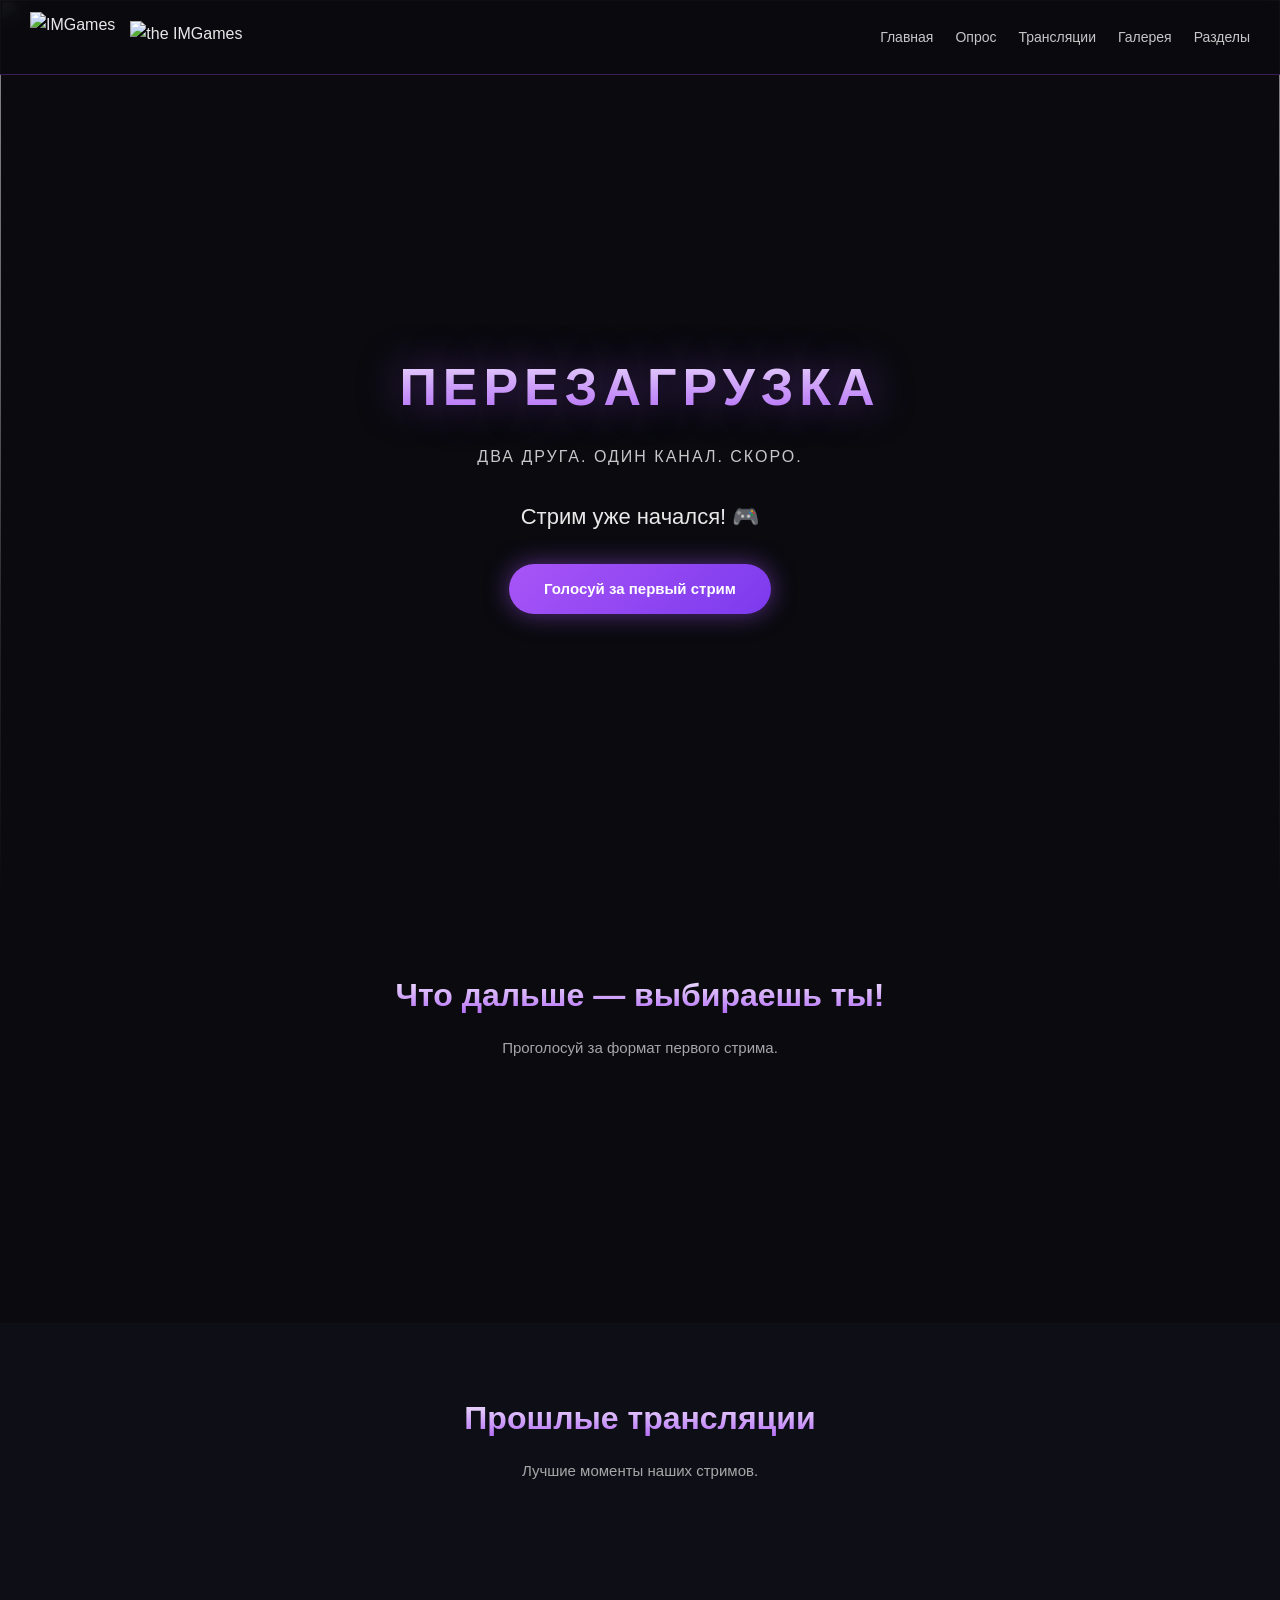
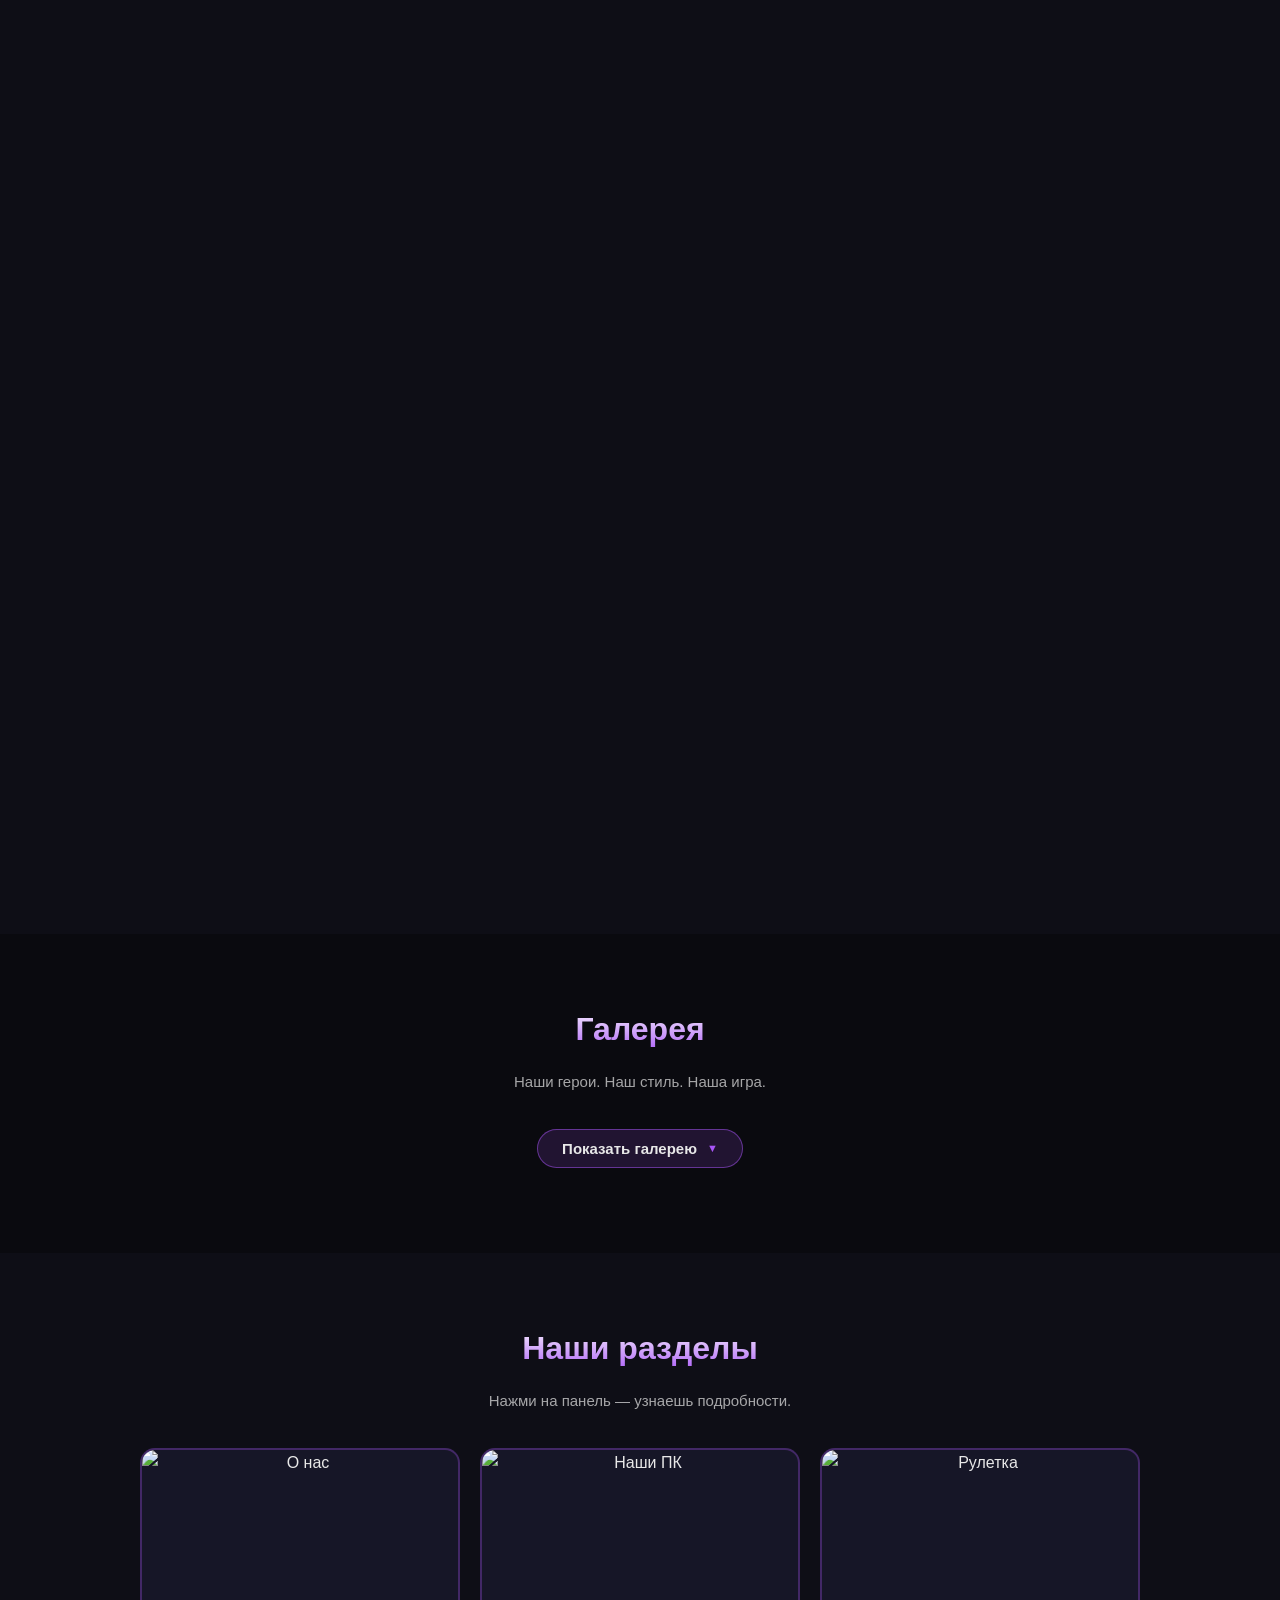
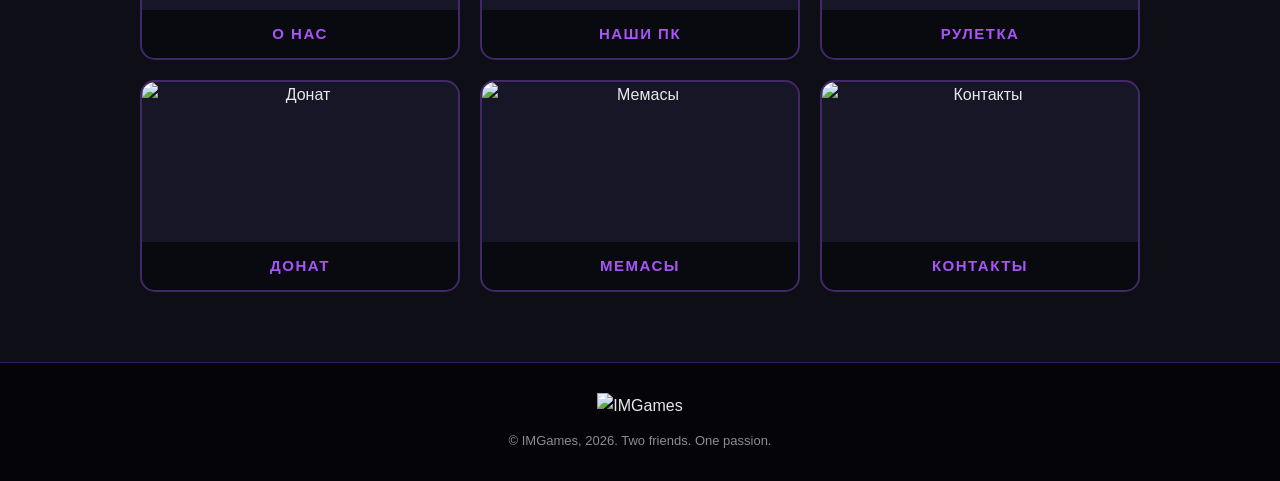
==== index.html @ 7cfb2de2 "index.html" ====
<!DOCTYPE html>
<html lang="ru">
<head>
<meta charset="UTF-8">
<meta name="viewport" content="width=device-width, initial-scale=1.0">
<title>IMGames — Перезагрузка</title>
<link rel="stylesheet" href="style.css">
<link rel="icon" href="https://raw.githubusercontent.com/VityaMoroz/theIMGamesBOT/main/МойЛОГО.png">
</head>
<body>

<!-- ===== ШАПКА ===== -->
<header class="header">
  <div class="logo">
    <img src="https://raw.githubusercontent.com/VityaMoroz/theIMGamesBOT/main/МойЛОГО.png" alt="IMGames" class="logo-icon">
    <img src="https://raw.githubusercontent.com/VityaMoroz/theIMGamesBOT/main/ChatGPT%20Image%209%20сент.%202026%20г.%2C%2014_08_56.png" alt="the IMGames" class="logo-text">
  </div>
  <nav class="nav">
    <a href="#hero">Главная</a>
    <a href="#poll">Опрос</a>
    <a href="#videos">Трансляции</a>
    <a href="#gallery">Галерея</a>
    <a href="#panels">Разделы</a>
  </nav>
</header>

<!-- ===== HERO ===== -->
<section id="hero" class="hero">
  <img src="https://raw.githubusercontent.com/VityaMoroz/theIMGamesBOT/main/1.2.png" alt="" class="hero-bg">
  <div class="hero-gradient"></div>
  <img src="https://raw.githubusercontent.com/VityaMoroz/theIMGamesBOT/main/Военный.png" alt="" class="decor decor-hero-left">
  <img src="https://raw.githubusercontent.com/VityaMoroz/theIMGamesBOT/main/Злодей.png" alt="" class="decor decor-hero-right">
  <div class="hero-content">
    <h1>ПЕРЕЗАГРУЗКА</h1>
    <p class="hero-sub">Два друга. Один канал. Скоро.</p>
    <div class="timer" id="timer">
      <div class="timer-block"><span id="days">00</span><small>дней</small></div>
      <div class="timer-block"><span id="hours">00</span><small>часов</small></div>
      <div class="timer-block"><span id="minutes">00</span><small>минут</small></div>
      <div class="timer-block"><span id="seconds">00</span><small>секунд</small></div>
    </div>
    <a href="#poll" class="btn">Голосуй за первый стрим</a>
  </div>
</section>

<!-- ===== ОПРОС (Google Форма) ===== -->
<section id="poll" class="section">
  <img src="https://raw.githubusercontent.com/VityaMoroz/theIMGamesBOT/main/Дрон.png" alt="" class="decor decor-poll">
  <h2>Что дальше — выбираешь ты!</h2>
  <p class="section-sub">Проголосуй за формат первого стрима.</p>
  <div class="form-wrapper">
    <iframe 
      src="https://docs.google.com/forms/d/e/1FAIpQLScvtjZwlNwLLSuAB1_0f64q4C0rp91LRxRnGDlHdER9BFX2RQ/viewform?embedded=true" 
      frameborder="0" 
      marginheight="0" 
      marginwidth="0">
      Загрузка…
    </iframe>
  </div>
</section>

<!-- ===== ПРОШЛЫЕ ТРАНСЛЯЦИИ (YouTube) ===== -->
<section id="videos" class="section dark">
  <img src="https://raw.githubusercontent.com/VityaMoroz/theIMGamesBOT/main/Кино1.png" alt="" class="decor decor-videos">
  <h2>Прошлые трансляции</h2>
  <p class="section-sub">Лучшие моменты наших стримов.</p>
  <div class="videos-grid">
    <div class="video-item">
      <iframe src="https://www.youtube.com/embed/vKFI_IAaX5A" frameborder="0" allowfullscreen></iframe>
    </div>
    <div class="video-item">
      <iframe src="https://www.youtube.com/embed/hgOeYL7oX9E" frameborder="0" allowfullscreen></iframe>
    </div>
    <div class="video-item">
      <iframe src="https://www.youtube.com/embed/-mrP87vFg08" frameborder="0" allowfullscreen></iframe>
    </div>
    <div class="video-item">
      <iframe src="https://www.youtube.com/embed/43ZoVT2mc3o" frameborder="0" allowfullscreen></iframe>
    </div>
    <div class="video-item">
      <iframe src="https://www.youtube.com/embed/9BGMOrfxWuo" frameborder="0" allowfullscreen></iframe>
    </div>
    <div class="video-item">
      <iframe src="https://www.youtube.com/embed/ou-JVsnLAGQ" frameborder="0" allowfullscreen></iframe>
    </div>
  </div>
</section>

<!-- ===== ГАЛЕРЕЯ (сворачиваемая) ===== -->
<section id="gallery" class="section">
  <h2>Галерея</h2>
  <p class="section-sub">Наши герои. Наш стиль. Наша игра.</p>
  <div class="gallery-toggle-wrap">
    <button class="gallery-toggle" id="galleryToggle">
      <span class="toggle-text">Показать галерею</span>
      <span class="toggle-arrow">▼</span>
    </button>
  </div>
  <div class="gallery-collapse" id="galleryCollapse">
    <div class="gallery-grid">
      <img src="https://raw.githubusercontent.com/VityaMoroz/theIMGamesBOT/main/Антон%201.png" alt="">
      <img src="https://raw.githubusercontent.com/VityaMoroz/theIMGamesBOT/main/Антон%202.png" alt="">
      <img src="https://raw.githubusercontent.com/VityaMoroz/theIMGamesBOT/main/Антон%203.png" alt="">
      <img src="https://raw.githubusercontent.com/VityaMoroz/theIMGamesBOT/main/Антон%205.png" alt="">
      <img src="https://raw.githubusercontent.com/VityaMoroz/theIMGamesBOT/main/Антон%206.png" alt="">
      <img src="https://raw.githubusercontent.com/VityaMoroz/theIMGamesBOT/main/Антон%207.png" alt="">
      <img src="https://raw.githubusercontent.com/VityaMoroz/theIMGamesBOT/main/Антон%208.png" alt="">
      <img src="https://raw.githubusercontent.com/VityaMoroz/theIMGamesBOT/main/1.png" alt="">
      <img src="https://raw.githubusercontent.com/VityaMoroz/theIMGamesBOT/main/2.png" alt="">
      <img src="https://raw.githubusercontent.com/VityaMoroz/theIMGamesBOT/main/3.png" alt="">
      <img src="https://raw.githubusercontent.com/VityaMoroz/theIMGamesBOT/main/4.png" alt="">
    </div>
  </div>
</section>

<!-- ===== ПАНЕЛИ ===== -->
<section id="panels" class="section dark">
  <img src="https://raw.githubusercontent.com/VityaMoroz/theIMGamesBOT/main/Злодей.png" alt="" class="decor decor-panels">
  <h2>Наши разделы</h2>
  <p class="section-sub">Нажми на панель — узнаешь подробности.</p>
  <div class="panels-grid">

    <div class="panel" data-modal="about">
      <img src="https://raw.githubusercontent.com/VityaMoroz/theIMGamesBOT/main/ChatGPT%20Image%2029%20июн.%202026%20г.%2C%2009_20_24.png" alt="О нас">
      <span>О нас</span>
    </div>

    <div class="panel" data-modal="pc">
      <img src="https://raw.githubusercontent.com/VityaMoroz/theIMGamesBOT/main/Наши%20ПК.png" alt="Наши ПК">
      <span>Наши ПК</span>
    </div>

    <div class="panel" data-modal="roulette">
      <img src="https://raw.githubusercontent.com/VityaMoroz/theIMGamesBOT/main/Рулетка.png" alt="Рулетка">
      <span>Рулетка</span>
    </div>

    <div class="panel" data-modal="donate">
      <img src="https://raw.githubusercontent.com/VityaMoroz/theIMGamesBOT/main/Донат.png" alt="Донат">
      <span>Донат</span>
    </div>

    <div class="panel" data-modal="memes">
      <img src="https://raw.githubusercontent.com/VityaMoroz/theIMGamesBOT/main/Мемасы.png" alt="Мемасы">
      <span>Мемасы</span>
    </div>

    <div class="panel" data-modal="contacts">
      <img src="https://raw.githubusercontent.com/VityaMoroz/theIMGamesBOT/main/Контакты.png" alt="Контакты">
      <span>Контакты</span>
    </div>

  </div>
</section>

<!-- ===== МОДАЛЬНЫЕ ОКНА ===== -->

<div class="modal" id="modal-about">
  <div class="modal-content">
    <button class="modal-close" data-close>×</button>
    <h3>О нас</h3>
    <p>Мы — команда <strong>IMGames</strong>. Два друга-геймера: <strong>Антон и Витя</strong>.</p>
    <p>Мы открываем новые жанры и делимся своими впечатлениями с аудиторией.</p>
    <p>Нам по 30 лет. Оба семейные, есть детки.</p>
    <p>Самое главное на нашем канале — <strong>атмосфера, веселье и общение</strong>!</p>
    <p>Мы всегда готовы выслушать вашу критику, активно общаемся со своей аудиторией, отвечая на вопросы и комментарии подписчиков!</p>
    <p>Спасибо, что вы с нами!</p>
  </div>
</div>

<div class="modal" id="modal-pc">
  <div class="modal-content">
    <button class="modal-close" data-close>×</button>
    <h3>Наши ПК</h3>
    <h4>PC Виктор:</h4>
    <ul>
      <li>Процессор: 11th Gen Intel(R) Core(TM) i5-11400F @ 2.60GHz</li>
      <li>Охлаждение процессора: PCCooler GI-X4S D</li>
      <li>Материнская плата: ASUS B560M-A PRIME</li>
      <li>Блок питания: DEEPCOOL DN500 500W (80+ Standart)</li>
      <li>Оперативная память: DDR4 16gb (2×8) Patriot Viper Steel 3200MHz</li>
      <li>Видео карта: GeForce RTX 3050 8 ГБ</li>
      <li>Монитор: MSI Optix G27C4 165Hz</li>
    </ul>
    <h4>PC Антон:</h4>
    <ul>
      <li>Процессор: 12th Gen Intel(R) Core(TM) i3-12100F 3.30 GHz</li>
      <li>Охлаждение: DEEPCOOL GAMMAXX 200T</li>
      <li>Материнская плата: MSI PRO B660M-P DDR4</li>
      <li>Блок питания: Chieftec GPE-600S 600W</li>
      <li>Оперативная память: Kingston HyperX FURY Black 16 ГБ [DDR4, 8 ГБ×2 шт., 2666 МГц]</li>
      <li>Видеокарта: PCI-E Asus GeForce GTX 1070</li>
    </ul>
  </div>
</div>

<div class="modal" id="modal-roulette">
  <div class="modal-content">
    <button class="modal-close" data-close>×</button>
    <h3>Крутим рулетку</h3>
    <p>Теперь у вас есть возможность крутить <strong>рулетку за донат</strong> от 100₽ 🎰🔥</p>
    <p>За каждый донат вы получаете шанс выиграть уникальные призы для вас, или задания для стримеров! Которые мы подготовили специально для вас! 🎁🔥</p>
    <p>Крутануть рулетку — просто донатить в размере 100₽ и больше, и сразу же крутить рулетку! ✅</p>
    <p>Не упустите свой шанс что-бы добавить немного азарта на нашу трансляцию! 🎲✨</p>
    <p>Спасибо, что вы с нами! Мы ждём вас на нашем стриме, чтобы порадовать вас еще больше интересными моментами! 🙌🎮</p>
    <a href="https://www.donationalerts.com/r/imgames" target="_blank" class="btn">Крутить рулетку</a>
  </div>
</div>

<div class="modal" id="modal-donate">
  <div class="modal-content">
    <button class="modal-close" data-close>×</button>
    <h3>Донат</h3>
    <p><strong>Донат от 10-ти рублей.</strong></p>
    <p>Донат с голосовым сообщением от 50 рублей.</p>
    <a href="https://www.donationalerts.com/r/imgames" target="_blank" class="btn">Поддержать</a>
  </div>
</div>

<div class="modal" id="modal-memes">
  <div class="modal-content">
    <button class="modal-close" data-close>×</button>
    <h3>Мемасы</h3>
    <p>Отправь свой мем прямо на стрим!</p>
    <p>Мы увидем его в эфире и обязательно отреагируем. Лучшие мемы — в нашей галерее.</p>
    <a href="https://memealerts.com/65bfc841683071ce38756e1b" target="_blank" class="btn">Отправить мем</a>
  </div>
</div>

<div class="modal" id="modal-contacts">
  <div class="modal-content">
    <button class="modal-close" data-close>×</button>
    <h3>Контакты</h3>
    <div class="contacts-grid">
      <a href="https://t.me/theimgames" target="_blank"><img src="https://raw.githubusercontent.com/VityaMoroz/theIMGamesBOT/main/ТГ.png" alt="Telegram"></a>
      <a href="https://vk.com/theimgames" target="_blank"><img src="https://raw.githubusercontent.com/VityaMoroz/theIMGamesBOT/main/ВК.png" alt="VK"></a>
      <a href="https://twitch.tv/theimgames" target="_blank"><img src="https://raw.githubusercontent.com/VityaMoroz/theIMGamesBOT/main/ТВИЧ.png" alt="Twitch"></a>
      <a href="https://youtube.com" target="_blank"><img src="https://raw.githubusercontent.com/VityaMoroz/theIMGamesBOT/main/Ютуб.png" alt="YouTube"></a>
    </div>
  </div>
</div>

<!-- ===== ПОДВАЛ ===== -->
<footer class="footer">
  <img src="https://raw.githubusercontent.com/VityaMoroz/theIMGamesBOT/main/МойЛОГО.png" alt="IMGames" class="footer-logo">
  <p>© IMGames, 2026. Two friends. One passion.</p>
</footer>

<script src="script.js"></script>
</body>
</html>
---- style.css ----
* { margin: 0; padding: 0; box-sizing: border-box; }

body {
  font-family: 'Segoe UI', Tahoma, sans-serif;
  background: #0a0a0f;
  color: #e8e8e8;
  line-height: 1.6;
  background-image: url('https://raw.githubusercontent.com/VityaMoroz/theIMGamesBOT/main/ChatGPT%20Image%203%20сент.%202026%20г.%2C%2012_19_13.png');
  background-size: cover;
  background-position: center;
}

a { color: inherit; text-decoration: none; }

/* ШАПКА */
.header {
  position: fixed;
  top: 0; left: 0; right: 0;
  display: flex;
  justify-content: space-between;
  align-items: center;
  padding: 12px 30px;
  background: rgba(10,10,15,0.92);
  backdrop-filter: blur(10px);
  z-index: 100;
  border-bottom: 1px solid rgba(168,85,247,0.3);
}

.logo { display: flex; align-items: center; gap: 15px; }
.logo-icon { height: 50px; }
.logo-text { height: 32px; }

.nav { display: flex; gap: 22px; }
.nav a { font-size: 14px; opacity: 0.85; transition: 0.3s; }
.nav a:hover { opacity: 1; color: #a855f7; text-shadow: 0 0 10px #a855f7; }

/* HERO */
.hero {
  position: relative;
  min-height: 100vh;
  display: flex;
  align-items: center;
  justify-content: center;
  text-align: center;
  padding: 100px 20px 40px;
  overflow: hidden;
  background: #0a0a0f;
}

.hero-bg {
  position: absolute;
  inset: 0;
  width: 100%;
  height: 100%;
  object-fit: cover;
  object-position: center top;
  z-index: 1;
}

.hero-gradient {
  position: absolute;
  inset: 0;
  background: linear-gradient(
    to bottom,
    rgba(10,10,15,0.3) 0%,
    rgba(10,10,15,0.5) 40%,
    rgba(10,10,15,0.85) 70%,
    #0a0a0f 100%
  );
  z-index: 2;
  pointer-events: none;
}

.hero-content {
  position: relative;
  z-index: 5;
  max-width: 800px;
  margin: 0 auto;
}

.hero h1 {
  font-size: 52px;
  letter-spacing: 6px;
  margin: 0 0 15px;
  background: linear-gradient(180deg, #fff 0%, #a855f7 100%);
  -webkit-background-clip: text;
  -webkit-text-fill-color: transparent;
  text-shadow: 0 0 40px rgba(168,85,247,0.5);
}

.hero-sub {
  font-size: 16px;
  opacity: 0.85;
  margin-bottom: 15px;
  letter-spacing: 2px;
  text-transform: uppercase;
}

/* ТАЙМЕР */
.timer {
  display: flex;
  gap: 15px;
  justify-content: center;
  margin: 30px auto;
  flex-wrap: wrap;
  max-width: 600px;
}

.timer-block {
  background: rgba(168,85,247,0.15);
  border: 1px solid rgba(168,85,247,0.5);
  padding: 12px 20px;
  border-radius: 10px;
  min-width: 80px;
  box-shadow: 0 0 15px rgba(168,85,247,0.25);
  backdrop-filter: blur(10px);
}

.timer-block span { font-size: 28px; font-weight: 700; color: #a855f7; display: block; }
.timer-block small { font-size: 11px; opacity: 0.7; text-transform: uppercase; }

/* КНОПКИ */
.btn {
  display: inline-block;
  padding: 13px 35px;
  background: linear-gradient(135deg, #a855f7, #7c3aed);
  color: #fff;
  border-radius: 50px;
  font-weight: 600;
  transition: 0.3s;
  border: none;
  cursor: pointer;
  font-size: 15px;
  box-shadow: 0 0 25px rgba(168,85,247,0.5);
}

.btn:hover { transform: scale(1.05); box-shadow: 0 0 40px rgba(168,85,247,0.8); }

/* ДЕКОР */
.decor {
  position: absolute;
  opacity: 0.2;
  pointer-events: none;
  z-index: 3;
  filter: drop-shadow(0 0 20px rgba(168,85,247,0.5));
  animation: float 8s ease-in-out infinite;
}

.decor-hero-left { bottom: 5%; left: 2%; max-width: 200px; }
.decor-hero-right { top: 15%; right: 2%; max-width: 180px; animation-delay: 2s; }
.decor-poll { bottom: 5%; right: 3%; max-width: 160px; }
.decor-gallery { top: 10%; left: 2%; max-width: 180px; animation-delay: 1.5s; }
.decor-panels { bottom: 5%; right: 2%; max-width: 160px; animation-delay: 1s; }

@keyframes float {
  0%, 100% { transform: translateY(0); }
  50% { transform: translateY(-15px); }
}

/* СЕКЦИИ */
.section { padding: 70px 30px; max-width: 1100px; margin: 0 auto; position: relative; overflow: hidden; }
.section.dark { background: rgba(16,16,24,0.85); max-width: 100%; backdrop-filter: blur(10px); }

.section h2 {
  font-size: 32px;
  margin-bottom: 15px;
  text-align: center;
  position: relative;
  z-index: 2;
  background: linear-gradient(180deg, #fff 0%, #a855f7 100%);
  -webkit-background-clip: text;
  -webkit-text-fill-color: transparent;
}

.section-sub { text-align: center; opacity: 0.7; margin-bottom: 35px; position: relative; z-index: 2; font-size: 15px; }

/* ОПРОС */
.poll-grid {
  display: grid;
  grid-template-columns: repeat(auto-fit, minmax(180px, 1fr));
  gap: 15px;
  margin-bottom: 30px;
  position: relative;
  z-index: 2;
  max-width: 900px;
  margin-left: auto;
  margin-right: auto;
}

.poll-btn {
  background: rgba(24,24,42,0.9);
  border: 2px solid rgba(168,85,247,0.3);
  border-radius: 15px;
  padding: 25px 15px;
  cursor: pointer;
  transition: 0.3s;
  color: #e8e8e8;
  font-size: 15px;
  font-weight: 600;
  display: flex;
  flex-direction: column;
  align-items: center;
  justify-content: center;
  gap: 15px;
  min-height: 160px;
}

.poll-btn:hover { border-color: #a855f7; transform: translateY(-3px); box-shadow: 0 0 25px rgba(168,85,247,0.5); }
.poll-btn.voted { border-color: #a855f7; background: rgba(168,85,247,0.2); box-shadow: 0 0 35px rgba(168,85,247,0.6); }

.poll-icon {
  width: 48px;
  height: 48px;
  min-width: 48px;
  min-height: 48px;
  max-width: 48px;
  max-height: 48px;
  flex-shrink: 0;
  display: block;
  filter: drop-shadow(0 0 10px rgba(168, 85, 247, 0.6));
  transition: 0.3s;
}

.poll-btn:hover .poll-icon {
  transform: scale(1.1);
  filter: drop-shadow(0 0 18px rgba(168, 85, 247, 1));
}

.poll-results { text-align: center; font-size: 16px; position: relative; z-index: 2; max-width: 700px; margin: 0 auto; }
.poll-bar { background: rgba(24,24,42,0.9); border-radius: 8px; overflow: hidden; margin: 6px 0 15px; height: 30px; position: relative; }
.poll-bar-fill { background: linear-gradient(90deg, #a855f7, #7c3aed); height: 100%; transition: 0.5s; }
.poll-bar-label { position: absolute; left: 12px; top: 50%; transform: translateY(-50%); font-size: 13px; font-weight: 600; }

/* ГАЛЕРЕЯ */
.gallery-toggle-wrap {
  text-align: center;
  margin-bottom: 15px;
  position: relative;
  z-index: 2;
}

.gallery-toggle {
  display: inline-flex;
  align-items: center;
  gap: 10px;
  background: rgba(168,85,247,0.15);
  border: 1px solid rgba(168,85,247,0.5);
  color: #e8e8e8;
  padding: 10px 24px;
  border-radius: 50px;
  font-size: 15px;
  font-weight: 600;
  cursor: pointer;
  transition: 0.3s;
  font-family: inherit;
}

.gallery-toggle:hover { background: rgba(168,85,247,0.3); box-shadow: 0 0 20px rgba(168,85,247,0.5); }
.toggle-arrow { transition: transform 0.4s; font-size: 11px; color: #a855f7; }
.gallery-toggle.open .toggle-arrow { transform: rotate(180deg); }

.gallery-collapse {
  max-height: 0;
  overflow: hidden;
  transition: max-height 0.6s ease-in-out, opacity 0.4s;
  opacity: 0;
}

.gallery-collapse.open { max-height: 5000px; opacity: 1; }

.gallery-grid {
  display: grid;
  grid-template-columns: repeat(auto-fit, minmax(200px, 1fr));
  gap: 12px;
  position: relative;
  z-index: 2;
  padding-top: 15px;
}

.gallery-grid img {
  width: 100%;
  aspect-ratio: 16 / 9;
  object-fit: cover;
  border-radius: 12px;
  transition: 0.3s;
  cursor: pointer;
  border: 2px solid transparent;
}

.gallery-grid img:hover {
  transform: scale(1.03);
  border-color: #a855f7;
  box-shadow: 0 0 30px rgba(168,85,247,0.6);
}

/* ПАНЕЛИ */
.panels-grid {
  display: grid;
  grid-template-columns: repeat(3, 1fr);
  gap: 20px;
  margin-top: 25px;
  position: relative;
  z-index: 2;
  max-width: 1000px;
  margin-left: auto;
  margin-right: auto;
}

.panel {
  background: rgba(24,24,42,0.9);
  border: 2px solid rgba(168,85,247,0.3);
  border-radius: 15px;
  overflow: hidden;
  cursor: pointer;
  transition: 0.3s;
  text-align: center;
}

.panel img {
  width: 100%;
  height: 160px;
  object-fit: cover;
  display: block;
  transition: 0.3s;
}

.panel span {
  display: block;
  padding: 12px;
  font-weight: 700;
  font-size: 15px;
  text-transform: uppercase;
  letter-spacing: 1.5px;
  color: #a855f7;
  background: rgba(0,0,0,0.6);
}

.panel:hover { transform: translateY(-4px); border-color: #a855f7; box-shadow: 0 8px 30px rgba(168,85,247,0.6); }
.panel:hover img { transform: scale(1.08); }

/* МОДАЛЬНЫЕ ОКНА */
.modal {
  display: none;
  position: fixed;
  inset: 0;
  background: rgba(0,0,0,0.85);
  z-index: 1000;
  justify-content: center;
  align-items: center;
  padding: 20px;
  backdrop-filter: blur(5px);
}

.modal.active { display: flex; }

.modal-content {
  background: linear-gradient(135deg, #18182a, #0f0f1a);
  border: 2px solid #a855f7;
  border-radius: 20px;
  padding: 35px;
  max-width: 650px;
  width: 100%;
  max-height: 85vh;
  overflow-y: auto;
  position: relative;
  box-shadow: 0 0 60px rgba(168,85,247,0.5);
}

.modal-content h3 {
  font-size: 26px;
  margin-bottom: 18px;
  background: linear-gradient(180deg, #fff, #a855f7);
  -webkit-background-clip: text;
  -webkit-text-fill-color: transparent;
}

.modal-content h4 { margin: 18px 0 10px; color: #a855f7; font-size: 17px; }
.modal-content p { margin-bottom: 12px; font-size: 15px; line-height: 1.7; }
.modal-content ul { margin-left: 20px; margin-bottom: 18px; }
.modal-content li { margin-bottom: 6px; font-size: 14px; }
.modal-content .btn { margin-top: 15px; }

.modal-close {
  position: absolute;
  top: 12px;
  right: 18px;
  background: transparent;
  border: none;
  color: #a855f7;
  font-size: 32px;
  cursor: pointer;
  transition: 0.3s;
  line-height: 1;
}

.modal-close:hover { color: #fff; transform: scale(1.2); }

.modal-content .contacts-grid { display: flex; gap: 20px; justify-content: center; flex-wrap: wrap; margin-top: 15px; }
.modal-content .contacts-grid img { height: 60px; border-radius: 50%; transition: 0.3s; }
.modal-content .contacts-grid img:hover { transform: scale(1.15); }

/* ПОДВАЛ */
.footer {
  text-align: center;
  padding: 30px;
  background: rgba(5,5,10,0.95);
  border-top: 1px solid rgba(168,85,247,0.3);
  position: relative;
  z-index: 2;
}

.footer-logo { height: 60px; margin-bottom: 12px; }
.footer p { opacity: 0.6; font-size: 13px; }

/* АДАПТИВ */
@media (max-width: 900px) {
  .panels-grid { grid-template-columns: repeat(2, 1fr); }
}

@media (max-width: 768px) {
  .header { padding: 10px 15px; flex-direction: column; gap: 10px; }
  .logo-icon { height: 40px; }
  .logo-text { height: 25px; }
  .nav { gap: 12px; flex-wrap: wrap; justify-content: center; }
  .nav a { font-size: 12px; }
  .hero { padding: 80px 15px 40px; }
  .hero-bg { object-position: center 30%; }
  .hero h1 { font-size: 34px; letter-spacing: 4px; }
  .hero-sub { font-size: 13px; }
  .timer-block { padding: 10px 14px; min-width: 65px; }
  .timer-block span { font-size: 22px; }
  .timer-block small { font-size: 10px; }
  .section { padding: 50px 18px; }
  .section h2 { font-size: 24px; }
  .modal-content { padding: 25px 18px; }
  .decor { display: none; }
  .panels-grid { grid-template-columns: 1fr; }
  .panel img { height: 140px; }
  .gallery-grid { grid-template-columns: repeat(2, 1fr); }
  .poll-icon { width: 40px; height: 40px; min-width: 40px; min-height: 40px; max-width: 40px; max-height: 40px; }
  .poll-btn { min-height: 130px; padding: 18px 12px; }
}
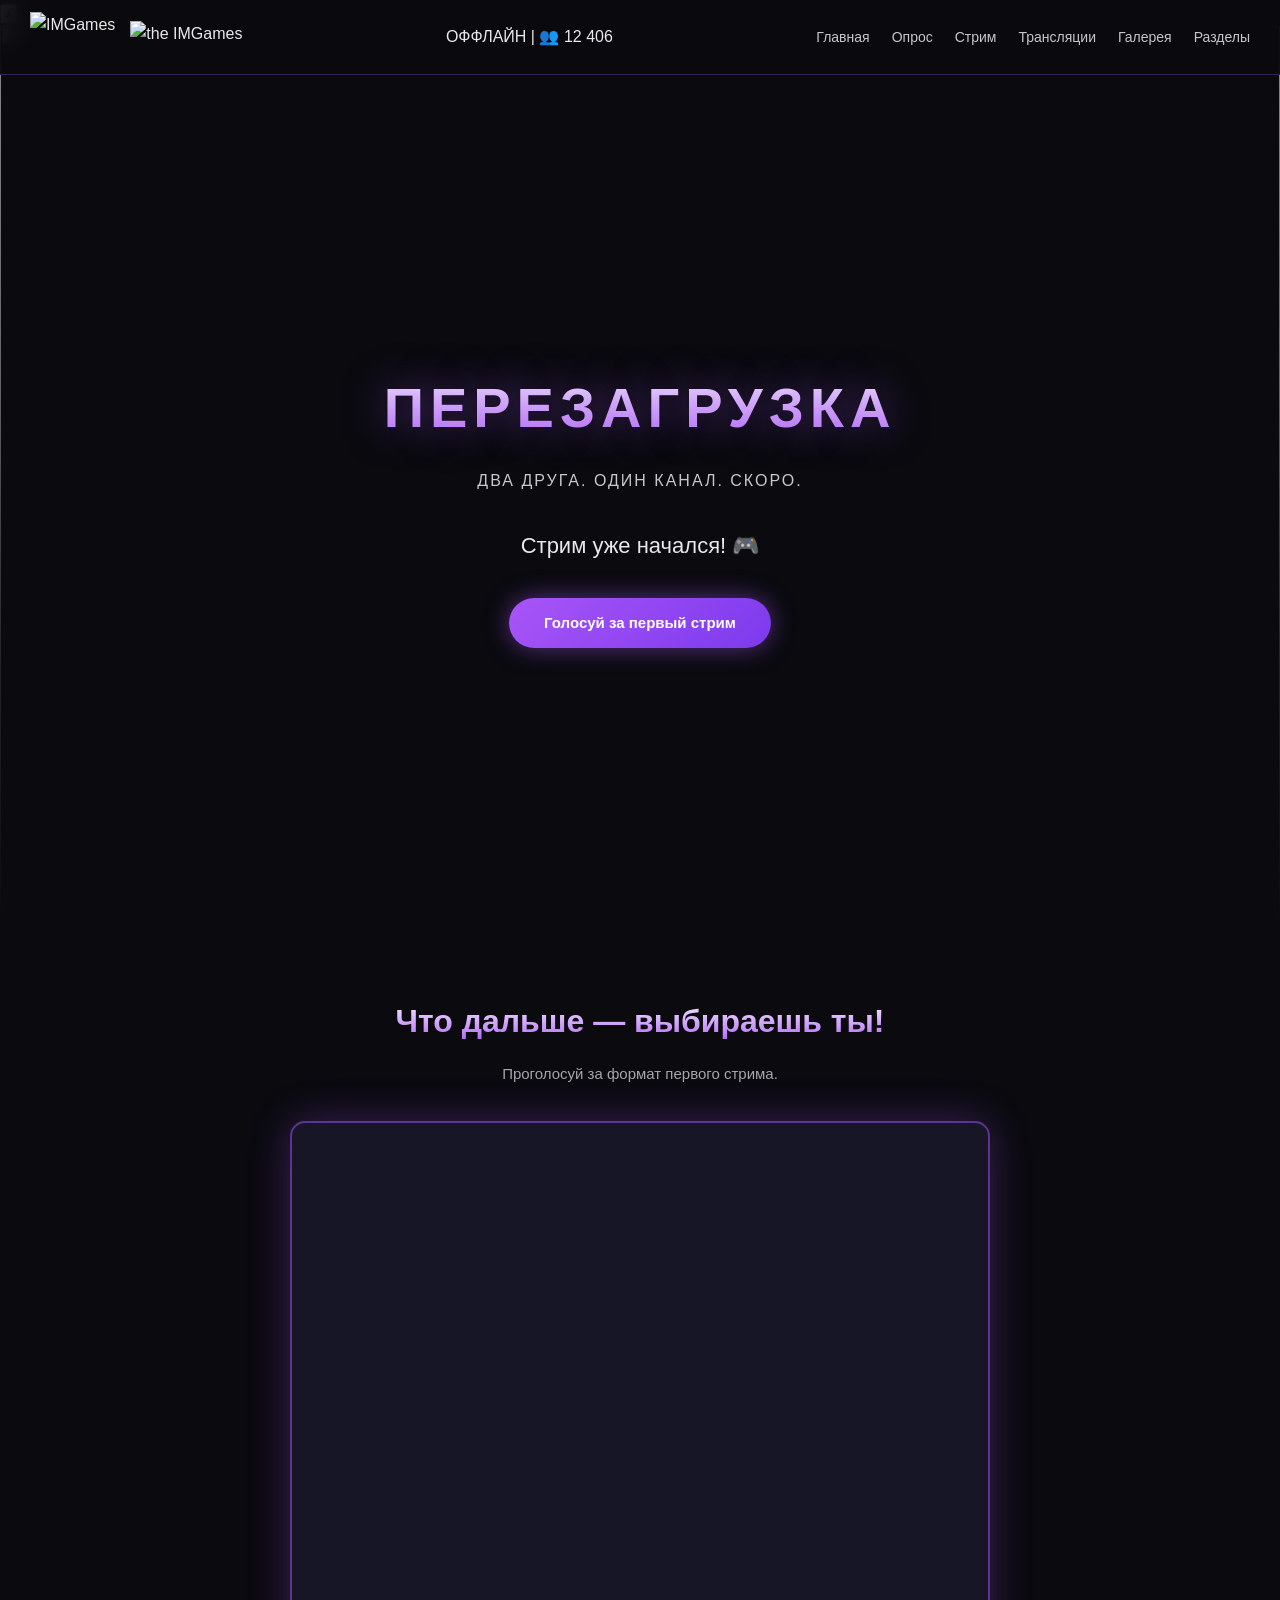
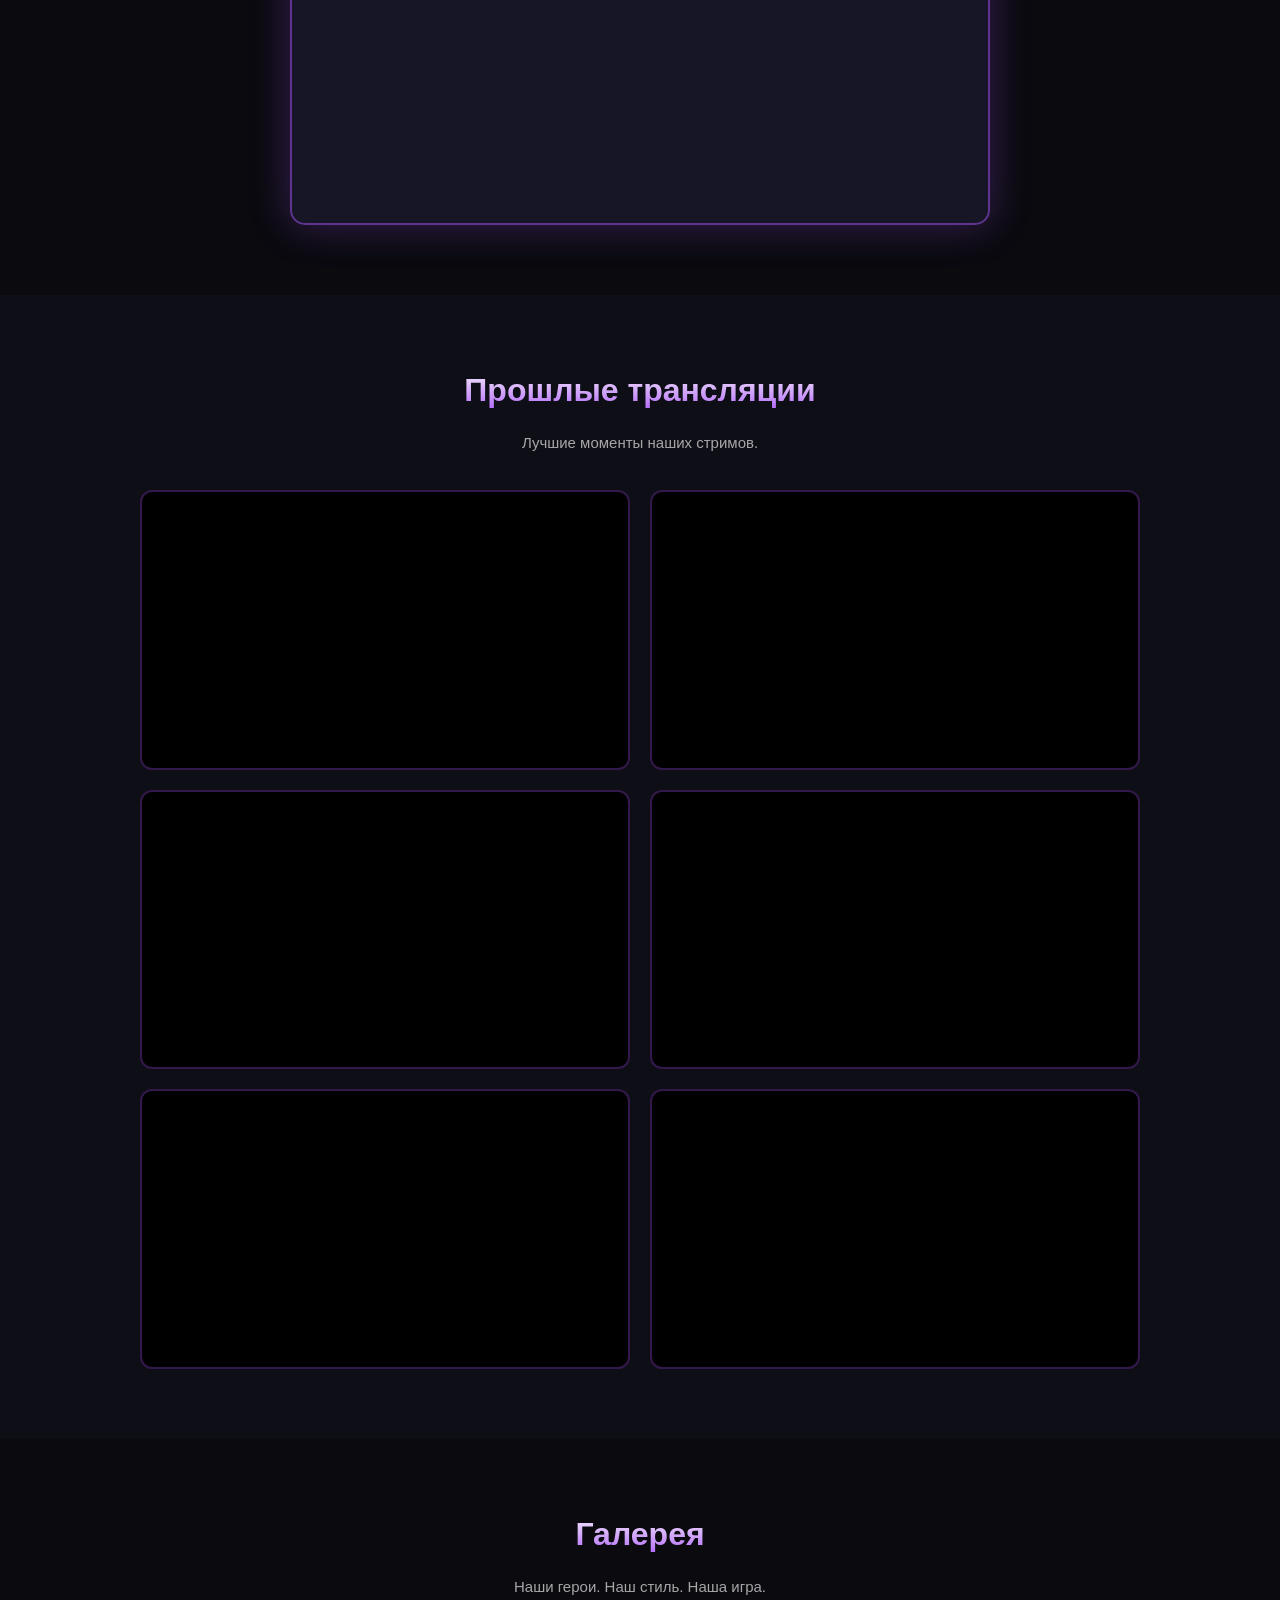
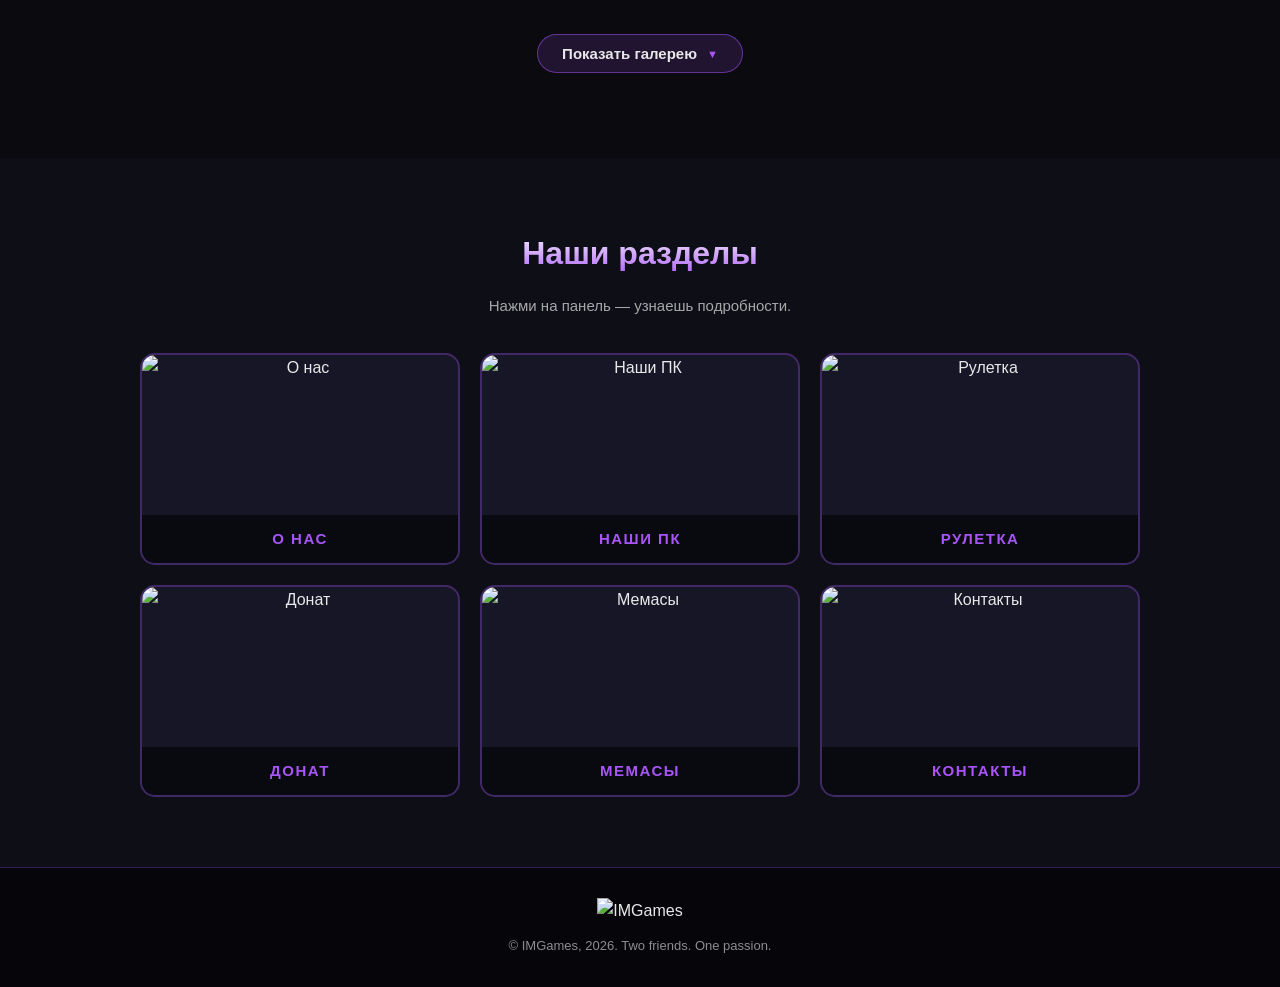
==== commit d79f907a: "index.html" ====
--- a/index.html
+++ b/index.html
@@ -9,15 +9,28 @@
 </head>
 <body>
 
+<!-- Кнопка "Наверх" -->
+<button class="scroll-top" id="scrollTop" aria-label="Наверх">▲</button>
+
 <!-- ===== ШАПКА ===== -->
 <header class="header">
   <div class="logo">
     <img src="https://raw.githubusercontent.com/VityaMoroz/theIMGamesBOT/main/МойЛОГО.png" alt="IMGames" class="logo-icon">
     <img src="https://raw.githubusercontent.com/VityaMoroz/theIMGamesBOT/main/ChatGPT%20Image%209%20сент.%202026%20г.%2C%2014_08_56.png" alt="the IMGames" class="logo-text">
   </div>
+  
+  <div class="header-status" id="headerStatus">
+    <span class="status-dot offline" id="statusDot"></span>
+    <span class="status-text" id="statusText">ОФФЛАЙН</span>
+    <span class="status-divider">|</span>
+    <span class="followers-icon">👥</span>
+    <span class="followers-count" id="followersCount">12 406</span>
+  </div>
+  
   <nav class="nav">
     <a href="#hero">Главная</a>
     <a href="#poll">Опрос</a>
+    <a href="live.html" class="live-link">Стрим</a>
     <a href="#videos">Трансляции</a>
     <a href="#gallery">Галерея</a>
     <a href="#panels">Разделы</a>
@@ -43,8 +56,8 @@
   </div>
 </section>
 
-<!-- ===== ОПРОС (Google Форма) ===== -->
-<section id="poll" class="section">
+<!-- ===== ОПРОС ===== -->
+<section id="poll" class="section animate-on-scroll">
   <img src="https://raw.githubusercontent.com/VityaMoroz/theIMGamesBOT/main/Дрон.png" alt="" class="decor decor-poll">
   <h2>Что дальше — выбираешь ты!</h2>
   <p class="section-sub">Проголосуй за формат первого стрима.</p>
@@ -59,35 +72,23 @@
   </div>
 </section>
 
-<!-- ===== ПРОШЛЫЕ ТРАНСЛЯЦИИ (YouTube) ===== -->
-<section id="videos" class="section dark">
+<!-- ===== ПРОШЛЫЕ ТРАНСЛЯЦИИ ===== -->
+<section id="videos" class="section dark animate-on-scroll">
   <img src="https://raw.githubusercontent.com/VityaMoroz/theIMGamesBOT/main/Кино1.png" alt="" class="decor decor-videos">
   <h2>Прошлые трансляции</h2>
   <p class="section-sub">Лучшие моменты наших стримов.</p>
   <div class="videos-grid">
-    <div class="video-item">
-      <iframe src="https://www.youtube.com/embed/vKFI_IAaX5A" frameborder="0" allowfullscreen></iframe>
-    </div>
-    <div class="video-item">
-      <iframe src="https://www.youtube.com/embed/hgOeYL7oX9E" frameborder="0" allowfullscreen></iframe>
-    </div>
-    <div class="video-item">
-      <iframe src="https://www.youtube.com/embed/-mrP87vFg08" frameborder="0" allowfullscreen></iframe>
-    </div>
-    <div class="video-item">
-      <iframe src="https://www.youtube.com/embed/43ZoVT2mc3o" frameborder="0" allowfullscreen></iframe>
-    </div>
-    <div class="video-item">
-      <iframe src="https://www.youtube.com/embed/9BGMOrfxWuo" frameborder="0" allowfullscreen></iframe>
-    </div>
-    <div class="video-item">
-      <iframe src="https://www.youtube.com/embed/ou-JVsnLAGQ" frameborder="0" allowfullscreen></iframe>
-    </div>
-  </div>
-</section>
-
-<!-- ===== ГАЛЕРЕЯ (сворачиваемая) ===== -->
-<section id="gallery" class="section">
+    <div class="video-item"><iframe src="https://www.youtube.com/embed/vKFI_IAaX5A" frameborder="0" allowfullscreen></iframe></div>
+    <div class="video-item"><iframe src="https://www.youtube.com/embed/hgOeYL7oX9E" frameborder="0" allowfullscreen></iframe></div>
+    <div class="video-item"><iframe src="https://www.youtube.com/embed/-mrP87vFg08" frameborder="0" allowfullscreen></iframe></div>
+    <div class="video-item"><iframe src="https://www.youtube.com/embed/43ZoVT2mc3o" frameborder="0" allowfullscreen></iframe></div>
+    <div class="video-item"><iframe src="https://www.youtube.com/embed/9BGMOrfxWuo" frameborder="0" allowfullscreen></iframe></div>
+    <div class="video-item"><iframe src="https://www.youtube.com/embed/ou-JVsnLAGQ" frameborder="0" allowfullscreen></iframe></div>
+  </div>
+</section>
+
+<!-- ===== ГАЛЕРЕЯ ===== -->
+<section id="gallery" class="section animate-on-scroll">
   <h2>Галерея</h2>
   <p class="section-sub">Наши герои. Наш стиль. Наша игра.</p>
   <div class="gallery-toggle-wrap">
@@ -114,7 +115,7 @@
 </section>
 
 <!-- ===== ПАНЕЛИ ===== -->
-<section id="panels" class="section dark">
+<section id="panels" class="section dark animate-on-scroll">
   <img src="https://raw.githubusercontent.com/VityaMoroz/theIMGamesBOT/main/Злодей.png" alt="" class="decor decor-panels">
   <h2>Наши разделы</h2>
   <p class="section-sub">Нажми на панель — узнаешь подробности.</p>
--- a/style.css
+++ b/style.css
@@ -74,12 +74,12 @@
 .hero-content {
   position: relative;
   z-index: 5;
-  max-width: 800px;
+  max-width: 900px;
   margin: 0 auto;
 }
 
 .hero h1 {
-  font-size: 52px;
+  font-size: 56px;
   letter-spacing: 6px;
   margin: 0 0 15px;
   background: linear-gradient(180deg, #fff 0%, #a855f7 100%);
@@ -96,28 +96,35 @@
   text-transform: uppercase;
 }
 
-/* ТАЙМЕР */
+/* ТАЙМЕР — УВЕЛИЧЕН */
 .timer {
   display: flex;
-  gap: 15px;
+  gap: 20px;
   justify-content: center;
-  margin: 30px auto;
+  margin: 35px auto;
   flex-wrap: wrap;
-  max-width: 600px;
+  max-width: 750px;
 }
 
 .timer-block {
-  background: rgba(168,85,247,0.15);
-  border: 1px solid rgba(168,85,247,0.5);
-  padding: 12px 20px;
-  border-radius: 10px;
-  min-width: 80px;
-  box-shadow: 0 0 15px rgba(168,85,247,0.25);
+  background: rgba(168,85,247,0.18);
+  border: 1px solid rgba(168,85,247,0.6);
+  padding: 20px 30px;
+  border-radius: 14px;
+  min-width: 110px;
+  box-shadow: 0 0 25px rgba(168,85,247,0.35);
   backdrop-filter: blur(10px);
 }
 
-.timer-block span { font-size: 28px; font-weight: 700; color: #a855f7; display: block; }
-.timer-block small { font-size: 11px; opacity: 0.7; text-transform: uppercase; }
+.timer-block span { 
+  font-size: 44px; 
+  font-weight: 700; 
+  color: #a855f7; 
+  display: block;
+  line-height: 1;
+  margin-bottom: 5px;
+}
+.timer-block small { font-size: 13px; opacity: 0.8; text-transform: uppercase; letter-spacing: 1px; }
 
 /* КНОПКИ */
 .btn {
@@ -149,7 +156,7 @@
 .decor-hero-left { bottom: 5%; left: 2%; max-width: 200px; }
 .decor-hero-right { top: 15%; right: 2%; max-width: 180px; animation-delay: 2s; }
 .decor-poll { bottom: 5%; right: 3%; max-width: 160px; }
-.decor-gallery { top: 10%; left: 2%; max-width: 180px; animation-delay: 1.5s; }
+.decor-videos { top: 10%; left: 2%; max-width: 180px; animation-delay: 1.5s; }
 .decor-panels { bottom: 5%; right: 2%; max-width: 160px; animation-delay: 1s; }
 
 @keyframes float {
@@ -174,62 +181,61 @@
 
 .section-sub { text-align: center; opacity: 0.7; margin-bottom: 35px; position: relative; z-index: 2; font-size: 15px; }
 
-/* ОПРОС */
-.poll-grid {
+/* ОПРОС — GOOGLE ФОРМА */
+.form-wrapper {
+  max-width: 700px;
+  margin: 0 auto;
+  background: rgba(24,24,42,0.9);
+  border: 2px solid rgba(168,85,247,0.5);
+  border-radius: 15px;
+  overflow: hidden;
+  box-shadow: 0 0 40px rgba(168,85,247,0.3);
+  position: relative;
+  z-index: 2;
+}
+
+.form-wrapper iframe {
+  width: 100%;
+  height: 700px;
+  border: none;
+  display: block;
+}
+
+/* ВИДЕО (YouTube) */
+.videos-grid {
   display: grid;
-  grid-template-columns: repeat(auto-fit, minmax(180px, 1fr));
-  gap: 15px;
-  margin-bottom: 30px;
-  position: relative;
-  z-index: 2;
-  max-width: 900px;
-  margin-left: auto;
-  margin-right: auto;
-}
-
-.poll-btn {
-  background: rgba(24,24,42,0.9);
+  grid-template-columns: repeat(2, 1fr);
+  gap: 20px;
+  max-width: 1000px;
+  margin: 0 auto;
+  position: relative;
+  z-index: 2;
+}
+
+.video-item {
+  position: relative;
+  width: 100%;
+  padding-bottom: 56.25%; /* 16:9 */
+  background: #000;
+  border-radius: 12px;
+  overflow: hidden;
   border: 2px solid rgba(168,85,247,0.3);
-  border-radius: 15px;
-  padding: 25px 15px;
-  cursor: pointer;
-  transition: 0.3s;
-  color: #e8e8e8;
-  font-size: 15px;
-  font-weight: 600;
-  display: flex;
-  flex-direction: column;
-  align-items: center;
-  justify-content: center;
-  gap: 15px;
-  min-height: 160px;
-}
-
-.poll-btn:hover { border-color: #a855f7; transform: translateY(-3px); box-shadow: 0 0 25px rgba(168,85,247,0.5); }
-.poll-btn.voted { border-color: #a855f7; background: rgba(168,85,247,0.2); box-shadow: 0 0 35px rgba(168,85,247,0.6); }
-
-.poll-icon {
-  width: 48px;
-  height: 48px;
-  min-width: 48px;
-  min-height: 48px;
-  max-width: 48px;
-  max-height: 48px;
-  flex-shrink: 0;
-  display: block;
-  filter: drop-shadow(0 0 10px rgba(168, 85, 247, 0.6));
-  transition: 0.3s;
-}
-
-.poll-btn:hover .poll-icon {
-  transform: scale(1.1);
-  filter: drop-shadow(0 0 18px rgba(168, 85, 247, 1));
-}
-
-.poll-results { text-align: center; font-size: 16px; position: relative; z-index: 2; max-width: 700px; margin: 0 auto; }
-.poll-bar { background: rgba(24,24,42,0.9); border-radius: 8px; overflow: hidden; margin: 6px 0 15px; height: 30px; position: relative; }
-.poll-bar-fill { background: linear-gradient(90deg, #a855f7, #7c3aed); height: 100%; transition: 0.5s; }
-.poll-bar-label { position: absolute; left: 12px; top: 50%; transform: translateY(-50%); font-size: 13px; font-weight: 600; }
+  transition: 0.3s;
+}
+
+.video-item:hover {
+  border-color: #a855f7;
+  box-shadow: 0 0 30px rgba(168,85,247,0.5);
+}
+
+.video-item iframe {
+  position: absolute;
+  top: 0;
+  left: 0;
+  width: 100%;
+  height: 100%;
+  border: none;
+}
 
 /* ГАЛЕРЕЯ */
 .gallery-toggle-wrap {
@@ -415,6 +421,7 @@
 /* АДАПТИВ */
 @media (max-width: 900px) {
   .panels-grid { grid-template-columns: repeat(2, 1fr); }
+  .videos-grid { grid-template-columns: 1fr; }
 }
 
 @media (max-width: 768px) {
@@ -424,12 +431,12 @@
   .nav { gap: 12px; flex-wrap: wrap; justify-content: center; }
   .nav a { font-size: 12px; }
   .hero { padding: 80px 15px 40px; }
-  .hero-bg { object-position: center 30%; }
-  .hero h1 { font-size: 34px; letter-spacing: 4px; }
+  .hero-bg { object-position: center 25%; }
+  .hero h1 { font-size: 36px; letter-spacing: 4px; }
   .hero-sub { font-size: 13px; }
-  .timer-block { padding: 10px 14px; min-width: 65px; }
-  .timer-block span { font-size: 22px; }
-  .timer-block small { font-size: 10px; }
+  .timer-block { padding: 14px 20px; min-width: 80px; }
+  .timer-block span { font-size: 30px; }
+  .timer-block small { font-size: 11px; }
   .section { padding: 50px 18px; }
   .section h2 { font-size: 24px; }
   .modal-content { padding: 25px 18px; }
@@ -437,6 +444,5 @@
   .panels-grid { grid-template-columns: 1fr; }
   .panel img { height: 140px; }
   .gallery-grid { grid-template-columns: repeat(2, 1fr); }
-  .poll-icon { width: 40px; height: 40px; min-width: 40px; min-height: 40px; max-width: 40px; max-height: 40px; }
-  .poll-btn { min-height: 130px; padding: 18px 12px; }
-}
+  .form-wrapper iframe { height: 800px; }
+}
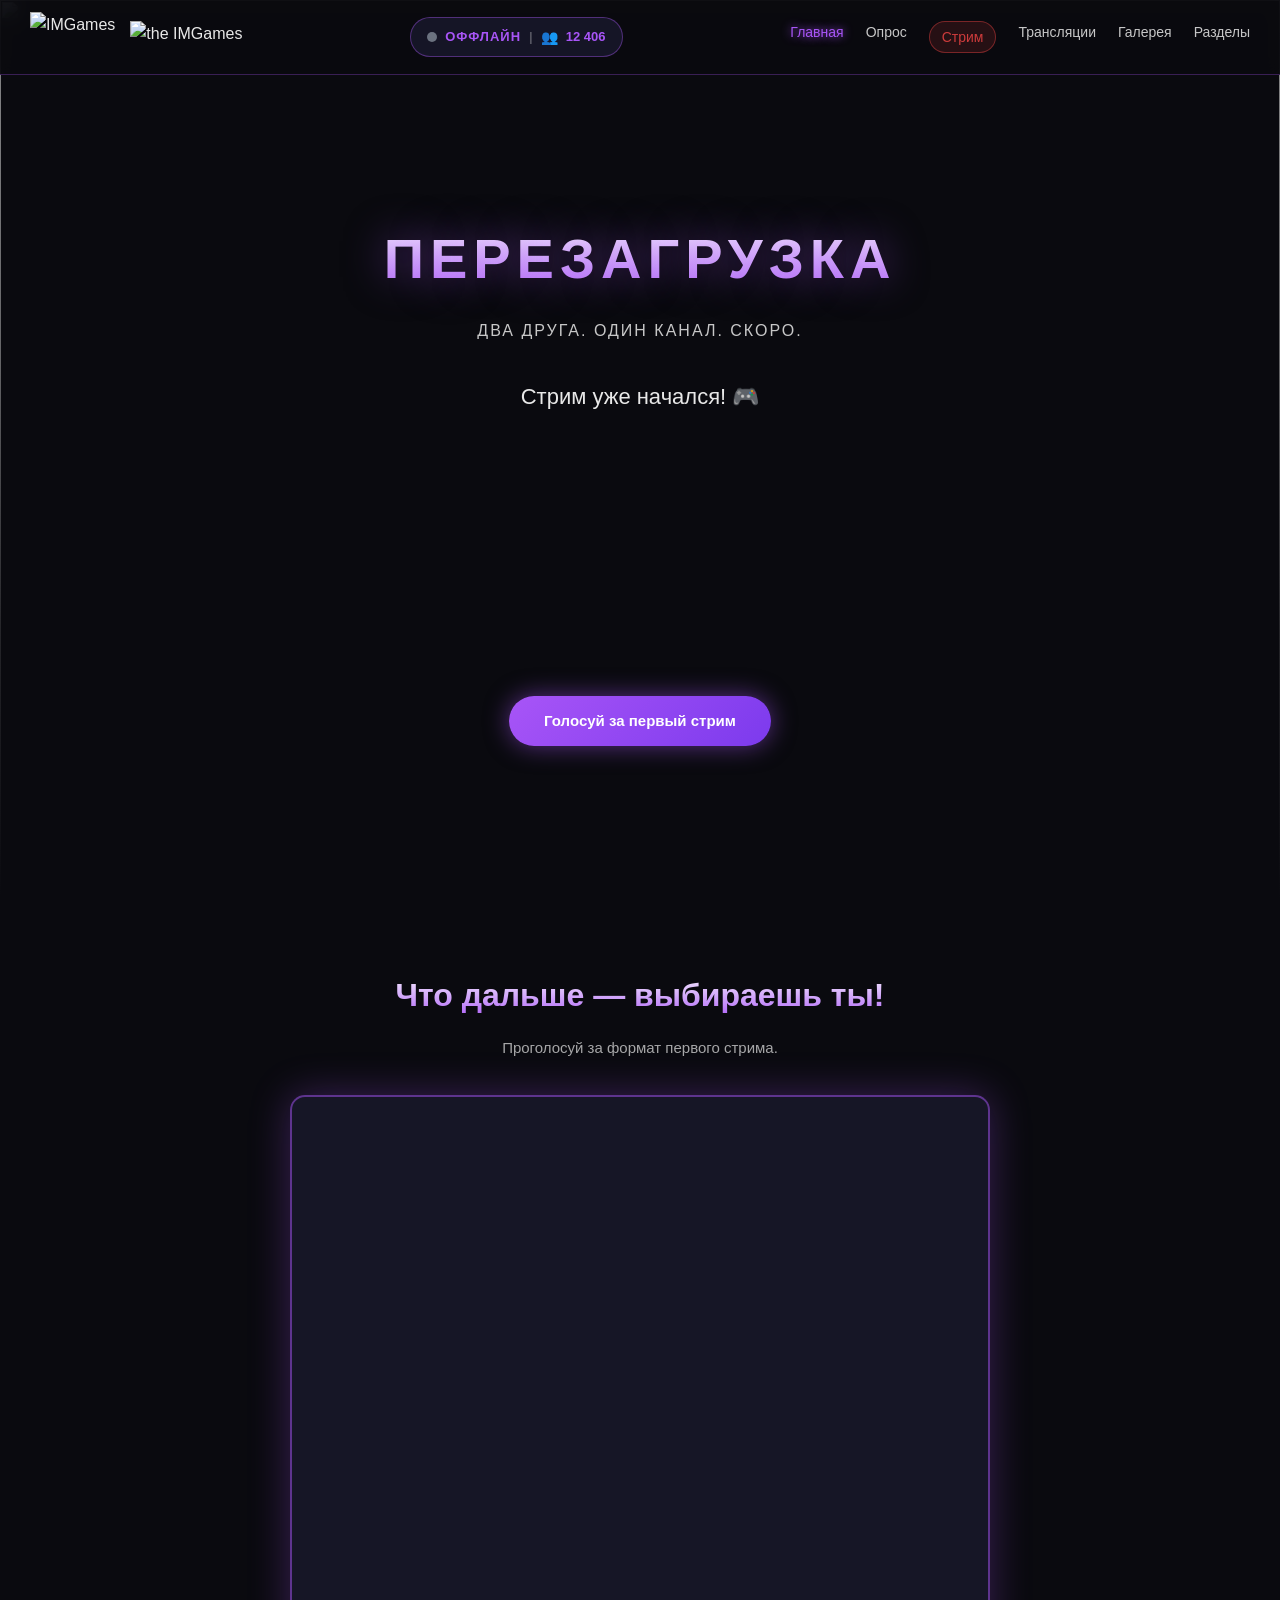
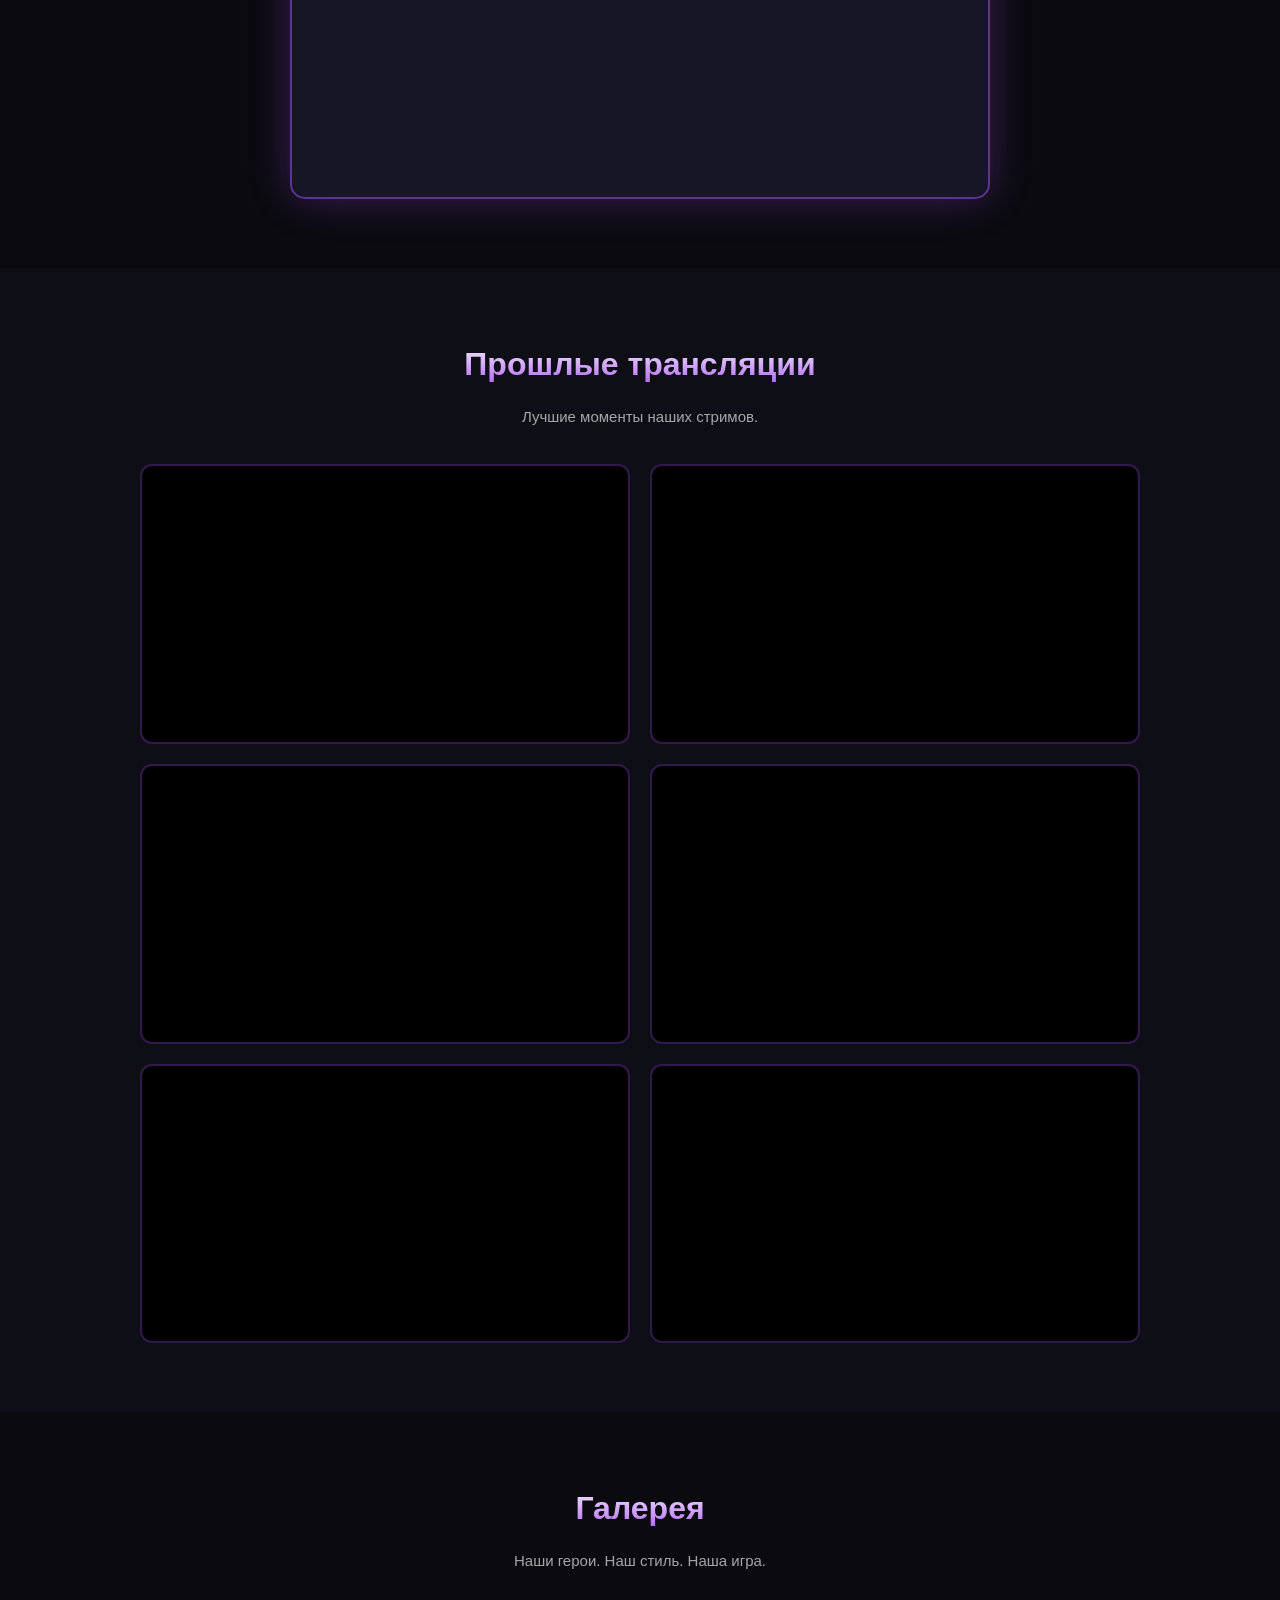
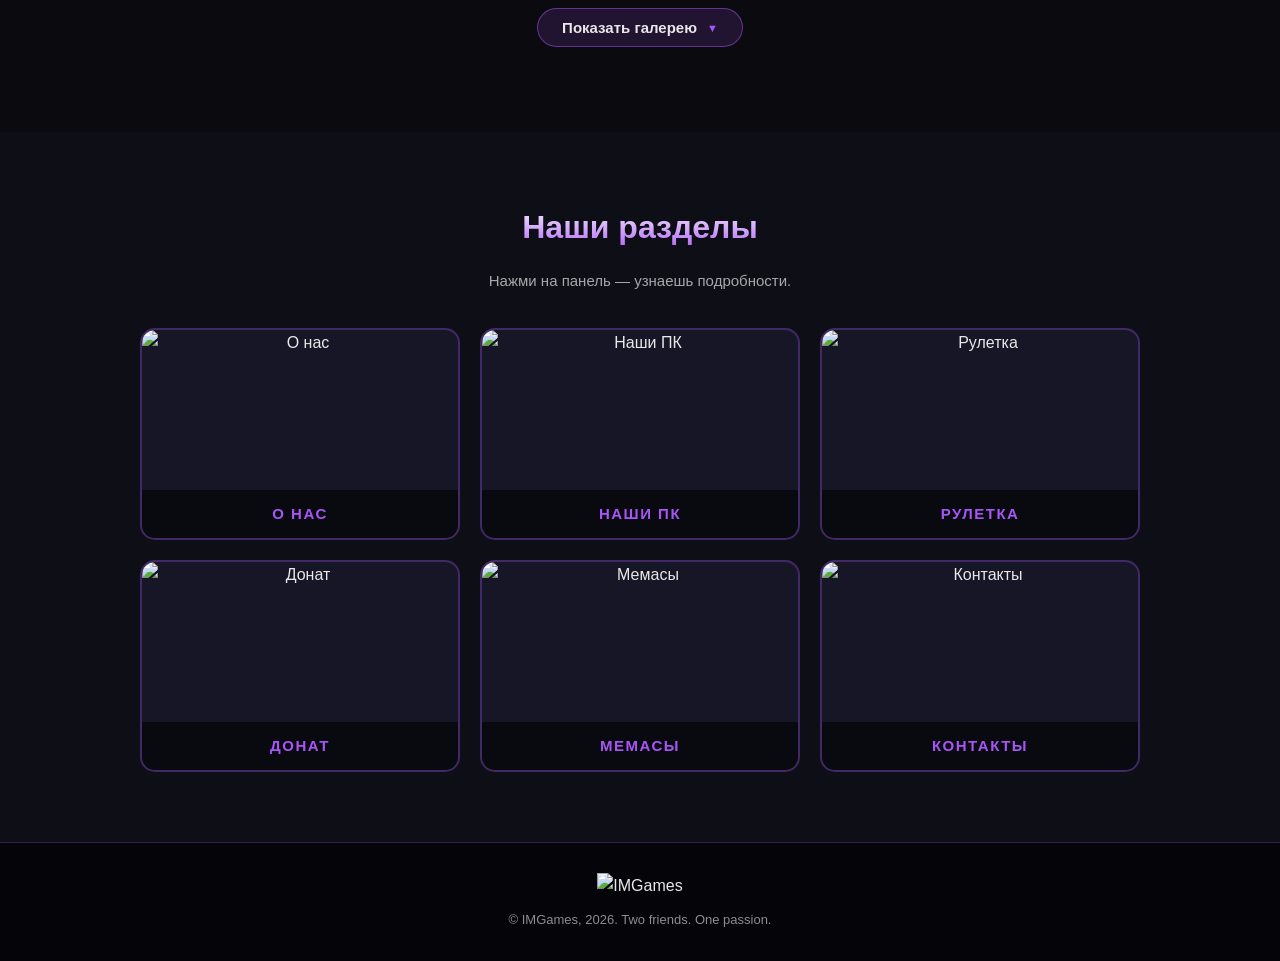
==== commit 0ebbe0f0: "index.html" ====
--- a/index.html
+++ b/index.html
@@ -51,6 +51,18 @@
       <div class="timer-block"><span id="hours">00</span><small>часов</small></div>
       <div class="timer-block"><span id="minutes">00</span><small>минут</small></div>
       <div class="timer-block"><span id="seconds">00</span><small>секунд</small></div>
+    </div>
+    <div class="hero-track">
+      <iframe
+        src="https://suno.com/embed/45c9ec05-e223-4a4c-a62a-bffc33720e6d"
+        width="760" height="240"
+        frameborder="0"
+        allow="autoplay; encrypted-media; fullscreen"
+        allowfullscreen
+        loading="lazy"
+        referrerpolicy="no-referrer-when-downgrade">
+        <a href="https://suno.com/song/45c9ec05-e223-4a4c-a62a-bffc33720e6d">Listen on Suno</a>
+      </iframe>
     </div>
     <a href="#poll" class="btn">Голосуй за первый стрим</a>
   </div>
--- a/style.css
+++ b/style.css
@@ -1,4 +1,6 @@
 * { margin: 0; padding: 0; box-sizing: border-box; }
+
+html { scroll-behavior: smooth; }
 
 body {
   font-family: 'Segoe UI', Tahoma, sans-serif;
@@ -8,9 +10,32 @@
   background-image: url('https://raw.githubusercontent.com/VityaMoroz/theIMGamesBOT/main/ChatGPT%20Image%203%20сент.%202026%20г.%2C%2012_19_13.png');
   background-size: cover;
   background-position: center;
+  background-attachment: fixed;
 }
 
 a { color: inherit; text-decoration: none; }
+
+/* КНОПКА "НАВЕРХ" */
+.scroll-top {
+  position: fixed;
+  bottom: 30px;
+  right: 30px;
+  width: 50px;
+  height: 50px;
+  background: linear-gradient(135deg, #a855f7, #7c3aed);
+  border: none;
+  border-radius: 50%;
+  color: #fff;
+  font-size: 20px;
+  cursor: pointer;
+  z-index: 999;
+  opacity: 0;
+  visibility: hidden;
+  transition: 0.3s;
+  box-shadow: 0 0 25px rgba(168,85,247,0.6);
+}
+.scroll-top.visible { opacity: 1; visibility: visible; }
+.scroll-top:hover { transform: translateY(-5px); box-shadow: 0 0 40px rgba(168,85,247,1); }
 
 /* ШАПКА */
 .header {
@@ -30,9 +55,65 @@
 .logo-icon { height: 50px; }
 .logo-text { height: 32px; }
 
+/* СТАТУС В ШАПКЕ */
+.header-status {
+  display: flex;
+  align-items: center;
+  gap: 8px;
+  background: rgba(24,24,42,0.9);
+  border: 1px solid rgba(168,85,247,0.4);
+  padding: 8px 16px;
+  border-radius: 50px;
+  font-size: 13px;
+  font-weight: 600;
+  transition: 0.3s;
+  white-space: nowrap;
+}
+
+.header-status:hover {
+  border-color: #a855f7;
+  box-shadow: 0 0 20px rgba(168,85,247,0.5);
+}
+
+.status-dot {
+  width: 10px;
+  height: 10px;
+  border-radius: 50%;
+  display: inline-block;
+  animation: pulse 2s infinite;
+}
+
+.status-dot.online {
+  background: #ef4444;
+  box-shadow: 0 0 12px #ef4444;
+}
+
+.status-dot.offline {
+  background: #6b7280;
+  animation: none;
+}
+
+@keyframes pulse {
+  0%, 100% { opacity: 1; }
+  50% { opacity: 0.5; }
+}
+
+.status-text { color: #a855f7; letter-spacing: 1px; }
+.status-divider { opacity: 0.3; }
+.followers-icon { font-size: 14px; }
+.followers-count { color: #a855f7; }
+
 .nav { display: flex; gap: 22px; }
-.nav a { font-size: 14px; opacity: 0.85; transition: 0.3s; }
-.nav a:hover { opacity: 1; color: #a855f7; text-shadow: 0 0 10px #a855f7; }
+.nav a { font-size: 14px; opacity: 0.85; transition: 0.3s; position: relative; }
+.nav a:hover, .nav a.active { opacity: 1; color: #a855f7; text-shadow: 0 0 10px #a855f7; }
+.nav a.live-link {
+  background: rgba(239,68,68,0.15);
+  border: 1px solid rgba(239,68,68,0.5);
+  padding: 4px 12px;
+  border-radius: 20px;
+  color: #ef4444;
+}
+.nav a.live-link:hover { background: #ef4444; color: #fff; }
 
 /* HERO */
 .hero {
@@ -96,7 +177,7 @@
   text-transform: uppercase;
 }
 
-/* ТАЙМЕР — УВЕЛИЧЕН */
+/* ТАЙМЕР */
 .timer {
   display: flex;
   gap: 20px;
@@ -143,6 +224,14 @@
 
 .btn:hover { transform: scale(1.05); box-shadow: 0 0 40px rgba(168,85,247,0.8); }
 
+.btn-outline {
+  background: transparent;
+  border: 2px solid #a855f7;
+  color: #a855f7;
+}
+
+.btn-outline:hover { background: #a855f7; color: #fff; }
+
 /* ДЕКОР */
 .decor {
   position: absolute;
@@ -164,6 +253,18 @@
   50% { transform: translateY(-15px); }
 }
 
+/* АНИМАЦИЯ ПОЯВЛЕНИЯ */
+.animate-on-scroll {
+  opacity: 0;
+  transform: translateY(40px);
+  transition: opacity 0.8s ease, transform 0.8s ease;
+}
+
+.animate-on-scroll.visible {
+  opacity: 1;
+  transform: translateY(0);
+}
+
 /* СЕКЦИИ */
 .section { padding: 70px 30px; max-width: 1100px; margin: 0 auto; position: relative; overflow: hidden; }
 .section.dark { background: rgba(16,16,24,0.85); max-width: 100%; backdrop-filter: blur(10px); }
@@ -181,7 +282,7 @@
 
 .section-sub { text-align: center; opacity: 0.7; margin-bottom: 35px; position: relative; z-index: 2; font-size: 15px; }
 
-/* ОПРОС — GOOGLE ФОРМА */
+/* ОПРОС */
 .form-wrapper {
   max-width: 700px;
   margin: 0 auto;
@@ -201,7 +302,7 @@
   display: block;
 }
 
-/* ВИДЕО (YouTube) */
+/* ВИДЕО */
 .videos-grid {
   display: grid;
   grid-template-columns: repeat(2, 1fr);
@@ -215,7 +316,7 @@
 .video-item {
   position: relative;
   width: 100%;
-  padding-bottom: 56.25%; /* 16:9 */
+  padding-bottom: 56.25%;
   background: #000;
   border-radius: 12px;
   overflow: hidden;
@@ -238,12 +339,7 @@
 }
 
 /* ГАЛЕРЕЯ */
-.gallery-toggle-wrap {
-  text-align: center;
-  margin-bottom: 15px;
-  position: relative;
-  z-index: 2;
-}
+.gallery-toggle-wrap { text-align: center; margin-bottom: 15px; position: relative; z-index: 2; }
 
 .gallery-toggle {
   display: inline-flex;
@@ -322,14 +418,7 @@
   text-align: center;
 }
 
-.panel img {
-  width: 100%;
-  height: 160px;
-  object-fit: cover;
-  display: block;
-  transition: 0.3s;
-}
-
+.panel img { width: 100%; height: 160px; object-fit: cover; display: block; transition: 0.3s; }
 .panel span {
   display: block;
   padding: 12px;
@@ -340,7 +429,6 @@
   color: #a855f7;
   background: rgba(0,0,0,0.6);
 }
-
 .panel:hover { transform: translateY(-4px); border-color: #a855f7; box-shadow: 0 8px 30px rgba(168,85,247,0.6); }
 .panel:hover img { transform: scale(1.08); }
 
@@ -405,6 +493,74 @@
 .modal-content .contacts-grid img { height: 60px; border-radius: 50%; transition: 0.3s; }
 .modal-content .contacts-grid img:hover { transform: scale(1.15); }
 
+/* LIVE-СТРАНИЦА */
+.live-section {
+  padding: 120px 30px 60px;
+  max-width: 1400px;
+  margin: 0 auto;
+  text-align: center;
+}
+
+.live-title {
+  font-size: 42px;
+  margin-bottom: 15px;
+  background: linear-gradient(180deg, #fff 0%, #a855f7 100%);
+  -webkit-background-clip: text;
+  -webkit-text-fill-color: transparent;
+  letter-spacing: 4px;
+}
+
+.live-container {
+  display: grid;
+  grid-template-columns: 3fr 1fr;
+  gap: 20px;
+  max-width: 1300px;
+  margin: 30px auto;
+}
+
+.live-player {
+  position: relative;
+  width: 100%;
+  padding-bottom: 56.25%;
+  background: #000;
+  border-radius: 15px;
+  overflow: hidden;
+  border: 2px solid rgba(168,85,247,0.5);
+  box-shadow: 0 0 40px rgba(168,85,247,0.3);
+}
+
+.live-player iframe {
+  position: absolute;
+  top: 0; left: 0;
+  width: 100%;
+  height: 100%;
+  border: none;
+}
+
+.live-chat {
+  height: 100%;
+  min-height: 500px;
+  border-radius: 15px;
+  overflow: hidden;
+  border: 2px solid rgba(168,85,247,0.5);
+  background: #18182a;
+}
+
+.live-chat iframe {
+  width: 100%;
+  height: 100%;
+  border: none;
+  min-height: 500px;
+}
+
+.live-actions {
+  display: flex;
+  gap: 15px;
+  justify-content: center;
+  flex-wrap: wrap;
+  margin-top: 30px;
+}
+
 /* ПОДВАЛ */
 .footer {
   text-align: center;
@@ -419,15 +575,23 @@
 .footer p { opacity: 0.6; font-size: 13px; }
 
 /* АДАПТИВ */
+@media (max-width: 1100px) {
+  .live-container { grid-template-columns: 1fr; }
+  .live-chat { min-height: 400px; }
+}
+
 @media (max-width: 900px) {
   .panels-grid { grid-template-columns: repeat(2, 1fr); }
   .videos-grid { grid-template-columns: 1fr; }
+  .header-status { font-size: 11px; padding: 6px 12px; }
+  .followers-count { font-size: 11px; }
 }
 
 @media (max-width: 768px) {
   .header { padding: 10px 15px; flex-direction: column; gap: 10px; }
   .logo-icon { height: 40px; }
   .logo-text { height: 25px; }
+  .header-status { order: -1; }
   .nav { gap: 12px; flex-wrap: wrap; justify-content: center; }
   .nav a { font-size: 12px; }
   .hero { padding: 80px 15px 40px; }
@@ -445,4 +609,7 @@
   .panel img { height: 140px; }
   .gallery-grid { grid-template-columns: repeat(2, 1fr); }
   .form-wrapper iframe { height: 800px; }
-}
+  .scroll-top { bottom: 20px; right: 20px; width: 45px; height: 45px; }
+  .live-title { font-size: 28px; }
+  .live-section { padding: 100px 15px 40px; }
+}
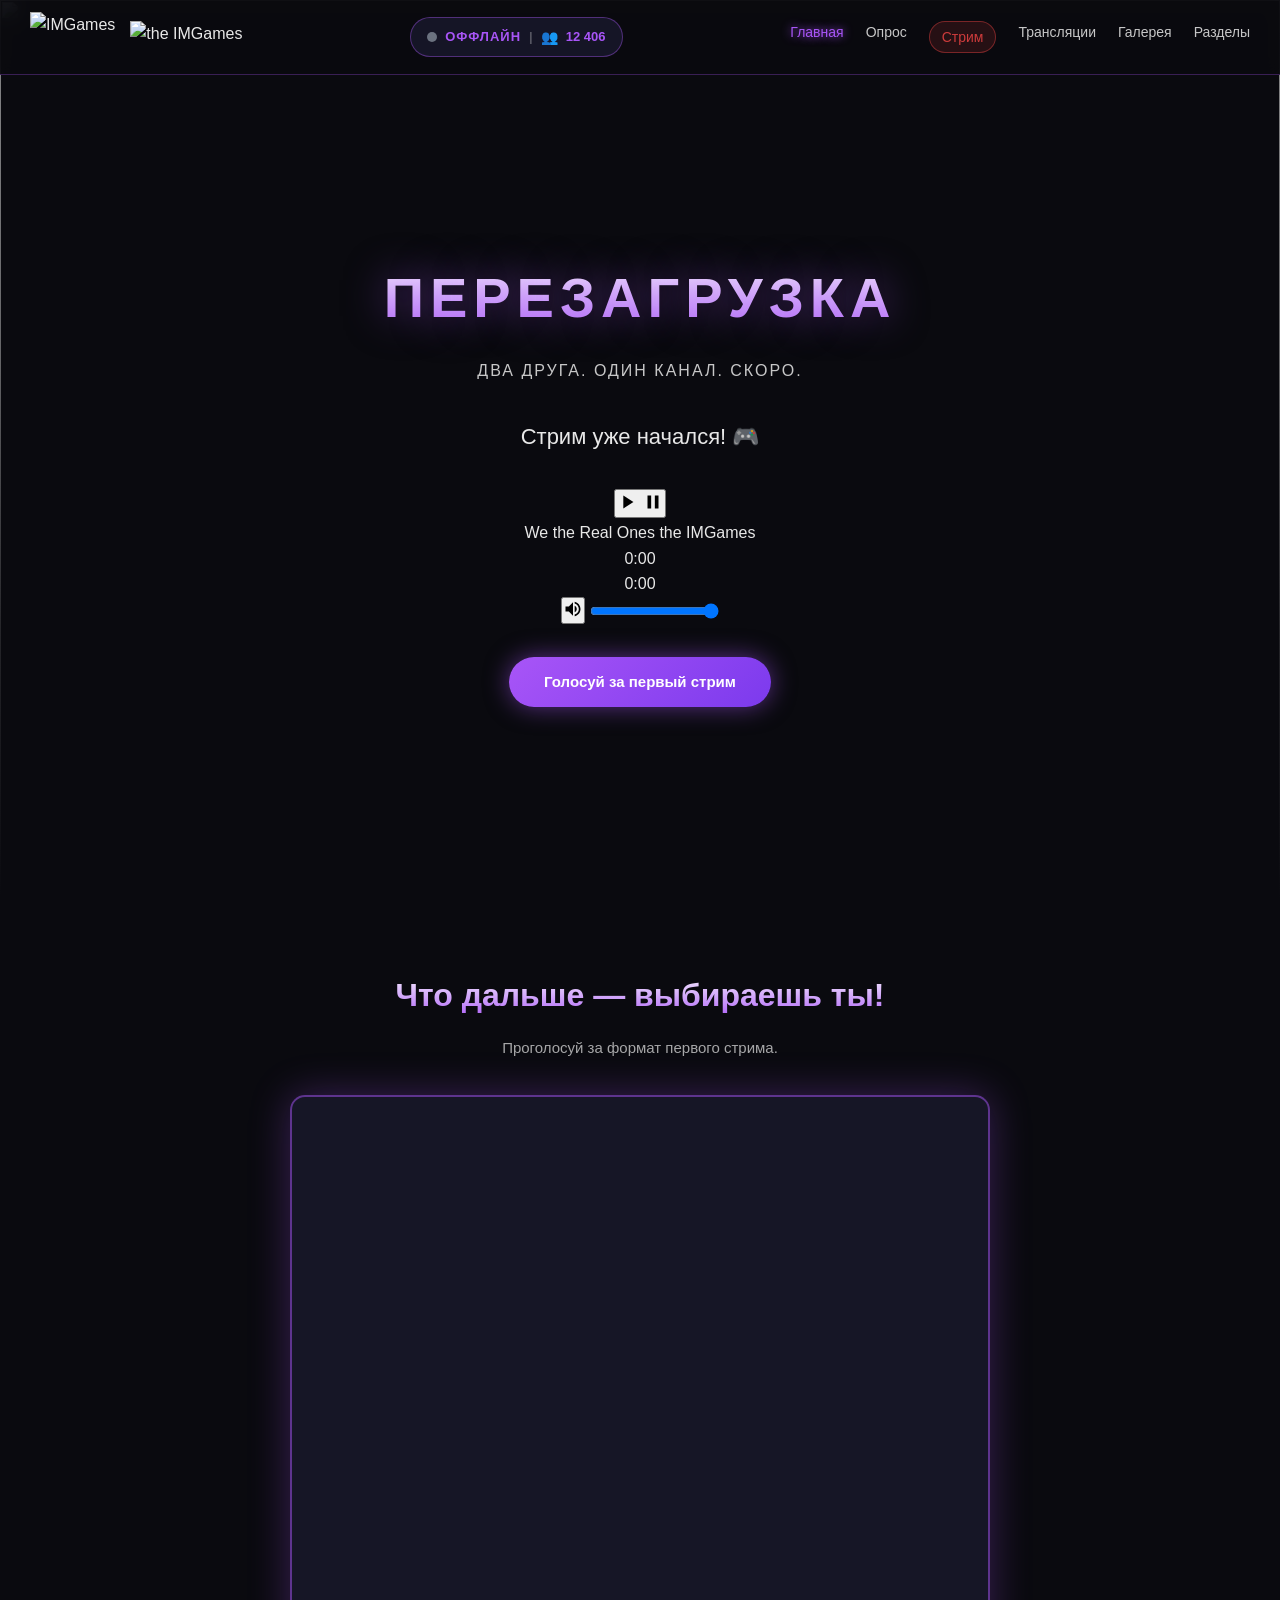
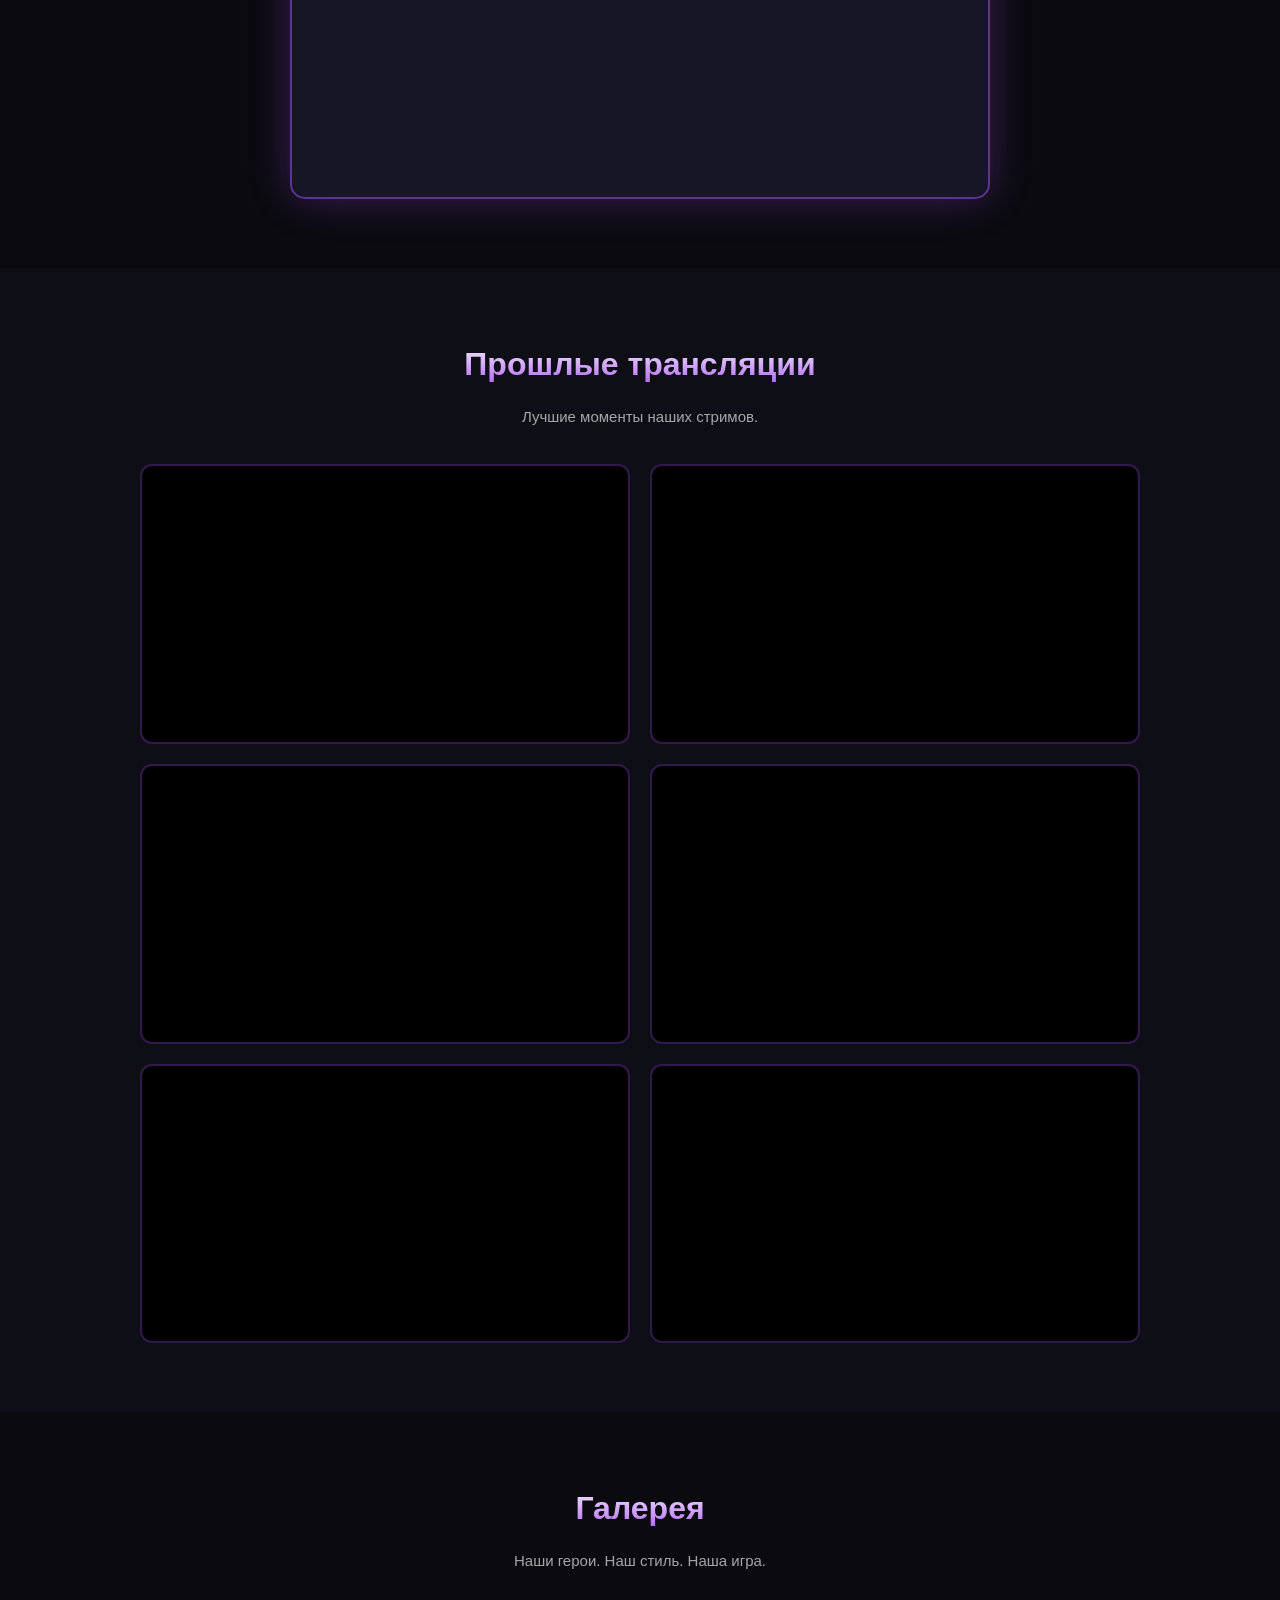
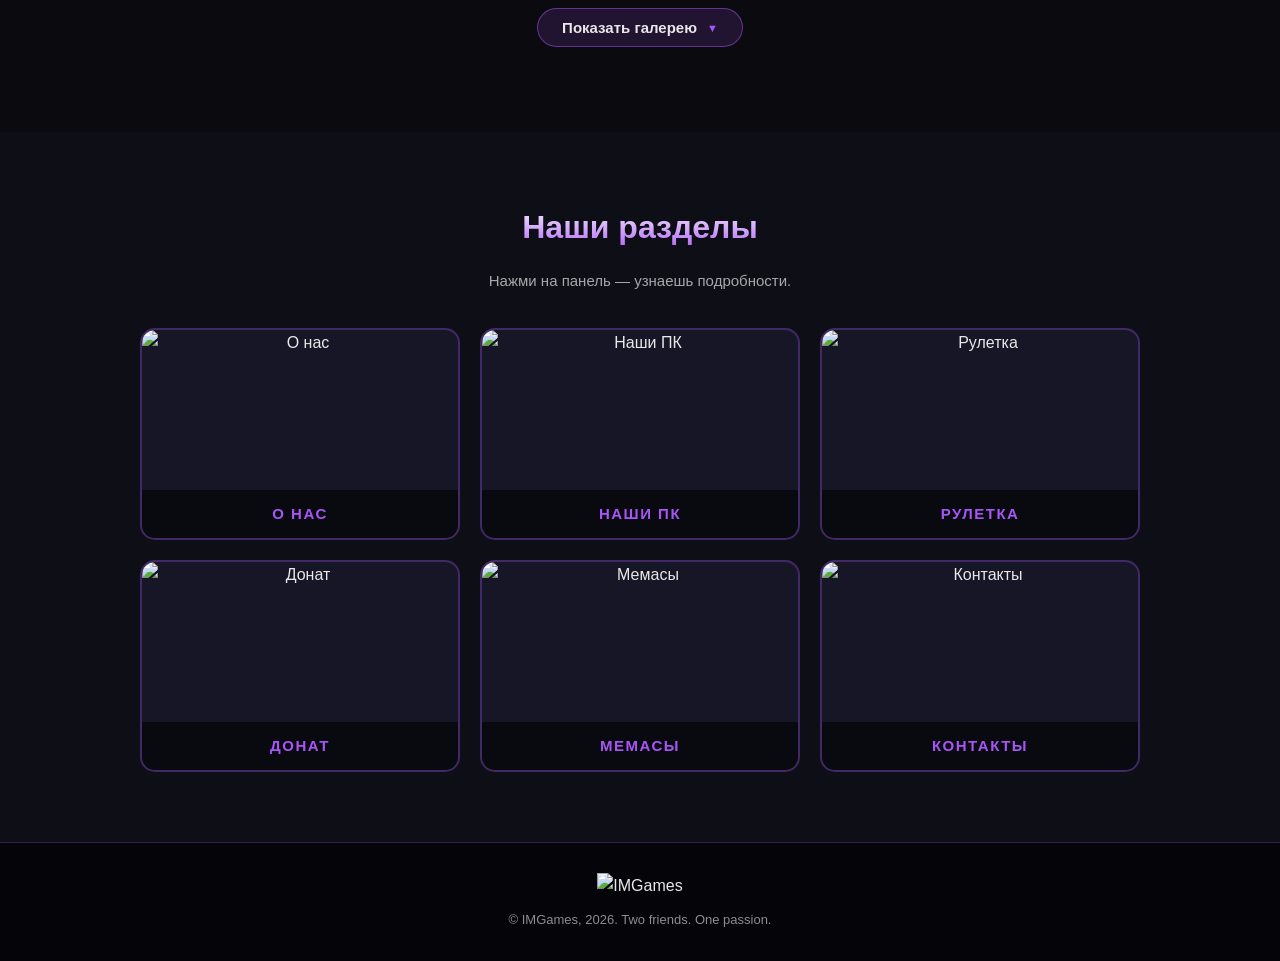
==== commit d0d01797: "index.html" ====
--- a/index.html
+++ b/index.html
@@ -9,10 +9,8 @@
 </head>
 <body>
 
-<!-- Кнопка "Наверх" -->
 <button class="scroll-top" id="scrollTop" aria-label="Наверх">▲</button>
 
-<!-- ===== ШАПКА ===== -->
 <header class="header">
   <div class="logo">
     <img src="https://raw.githubusercontent.com/VityaMoroz/theIMGamesBOT/main/МойЛОГО.png" alt="IMGames" class="logo-icon">
@@ -37,7 +35,6 @@
   </nav>
 </header>
 
-<!-- ===== HERO ===== -->
 <section id="hero" class="hero">
   <img src="https://raw.githubusercontent.com/VityaMoroz/theIMGamesBOT/main/1.2.png" alt="" class="hero-bg">
   <div class="hero-gradient"></div>
@@ -52,23 +49,45 @@
       <div class="timer-block"><span id="minutes">00</span><small>минут</small></div>
       <div class="timer-block"><span id="seconds">00</span><small>секунд</small></div>
     </div>
+
     <div class="hero-track">
-      <iframe
-        src="https://suno.com/embed/45c9ec05-e223-4a4c-a62a-bffc33720e6d"
-        width="760" height="240"
-        frameborder="0"
-        allow="autoplay; encrypted-media; fullscreen"
-        allowfullscreen
-        loading="lazy"
-        referrerpolicy="no-referrer-when-downgrade">
-        <a href="https://suno.com/song/45c9ec05-e223-4a4c-a62a-bffc33720e6d">Listen on Suno</a>
-      </iframe>
-    </div>
+      <div class="custom-player" id="audioPlayer">
+        <button class="cp-play" id="cpPlay" aria-label="Play">
+          <svg class="cp-icon-play" viewBox="0 0 24 24" width="22" height="22"><path fill="currentColor" d="M8 5v14l11-7z"/></svg>
+          <svg class="cp-icon-pause" viewBox="0 0 24 24" width="22" height="22"><path fill="currentColor" d="M6 5h4v14H6zM14 5h4v14h-4z"/></svg>
+        </button>
+
+        <div class="cp-body">
+          <div class="cp-info">
+            <span class="cp-title">We the Real Ones</span>
+            <span class="cp-artist">the IMGames</span>
+          </div>
+
+          <div class="cp-progress-wrap">
+            <span class="cp-time" id="cpCurrent">0:00</span>
+            <div class="cp-progress" id="cpProgress">
+              <div class="cp-progress-fill" id="cpFill"></div>
+              <div class="cp-progress-thumb" id="cpThumb"></div>
+            </div>
+            <span class="cp-time" id="cpDuration">0:00</span>
+          </div>
+        </div>
+
+        <div class="cp-volume">
+          <button class="cp-vol-btn" id="cpVolBtn" aria-label="Mute">
+            <svg viewBox="0 0 24 24" width="20" height="20"><path fill="currentColor" d="M3 9v6h4l5 5V4L7 9H3zm13.5 3c0-1.77-1.02-3.29-2.5-4.03v8.05c1.48-.73 2.5-2.25 2.5-4.02zM14 3.23v2.06c2.89.86 5 3.54 5 6.71s-2.11 5.85-5 6.71v2.06c4.01-.91 7-4.49 7-8.77s-2.99-7.86-7-8.77z"/></svg>
+          </button>
+          <input type="range" class="cp-vol-slider" id="cpVol" min="0" max="1" step="0.01" value="1">
+        </div>
+
+        <audio id="cpAudio" src="https://raw.githubusercontent.com/VityaMoroz/theIMGames/main/the%20IMGames%20-%20We%20the%20Real%20Ones.mp3" preload="metadata"></audio>
+      </div>
+    </div>
+
     <a href="#poll" class="btn">Голосуй за первый стрим</a>
   </div>
 </section>
 
-<!-- ===== ОПРОС ===== -->
 <section id="poll" class="section animate-on-scroll">
   <img src="https://raw.githubusercontent.com/VityaMoroz/theIMGamesBOT/main/Дрон.png" alt="" class="decor decor-poll">
   <h2>Что дальше — выбираешь ты!</h2>
@@ -84,7 +103,6 @@
   </div>
 </section>
 
-<!-- ===== ПРОШЛЫЕ ТРАНСЛЯЦИИ ===== -->
 <section id="videos" class="section dark animate-on-scroll">
   <img src="https://raw.githubusercontent.com/VityaMoroz/theIMGamesBOT/main/Кино1.png" alt="" class="decor decor-videos">
   <h2>Прошлые трансляции</h2>
@@ -99,7 +117,6 @@
   </div>
 </section>
 
-<!-- ===== ГАЛЕРЕЯ ===== -->
 <section id="gallery" class="section animate-on-scroll">
   <h2>Галерея</h2>
   <p class="section-sub">Наши герои. Наш стиль. Наша игра.</p>
@@ -126,7 +143,6 @@
   </div>
 </section>
 
-<!-- ===== ПАНЕЛИ ===== -->
 <section id="panels" class="section dark animate-on-scroll">
   <img src="https://raw.githubusercontent.com/VityaMoroz/theIMGamesBOT/main/Злодей.png" alt="" class="decor decor-panels">
   <h2>Наши разделы</h2>
@@ -165,8 +181,6 @@
 
   </div>
 </section>
-
-<!-- ===== МОДАЛЬНЫЕ ОКНА ===== -->
 
 <div class="modal" id="modal-about">
   <div class="modal-content">
@@ -253,7 +267,6 @@
   </div>
 </div>
 
-<!-- ===== ПОДВАЛ ===== -->
 <footer class="footer">
   <img src="https://raw.githubusercontent.com/VityaMoroz/theIMGamesBOT/main/МойЛОГО.png" alt="IMGames" class="footer-logo">
   <p>© IMGames, 2026. Two friends. One passion.</p>
--- a/style.css
+++ b/style.css
@@ -207,6 +207,26 @@
 }
 .timer-block small { font-size: 13px; opacity: 0.8; text-transform: uppercase; letter-spacing: 1px; }
 
+/* ТРЕК В HERO */
+.hero-track {
+  margin: 0 auto 30px;
+  display: flex;
+  justify-content: center;
+  width: 100%;
+  max-width: 760px;
+}
+
+.hero-track iframe {
+  width: 760px;
+  max-width: 100%;
+  height: 240px;
+  border: 0;
+  border-radius: 12px;
+  display: block;
+  box-shadow: 0 8px 30px rgba(168, 85, 247, 0.35);
+  background: #18182a;
+}
+
 /* КНОПКИ */
 .btn {
   display: inline-block;
@@ -601,6 +621,8 @@
   .timer-block { padding: 14px 20px; min-width: 80px; }
   .timer-block span { font-size: 30px; }
   .timer-block small { font-size: 11px; }
+  .hero-track { margin-bottom: 20px; }
+  .hero-track iframe { height: 200px; border-radius: 10px; }
   .section { padding: 50px 18px; }
   .section h2 { font-size: 24px; }
   .modal-content { padding: 25px 18px; }
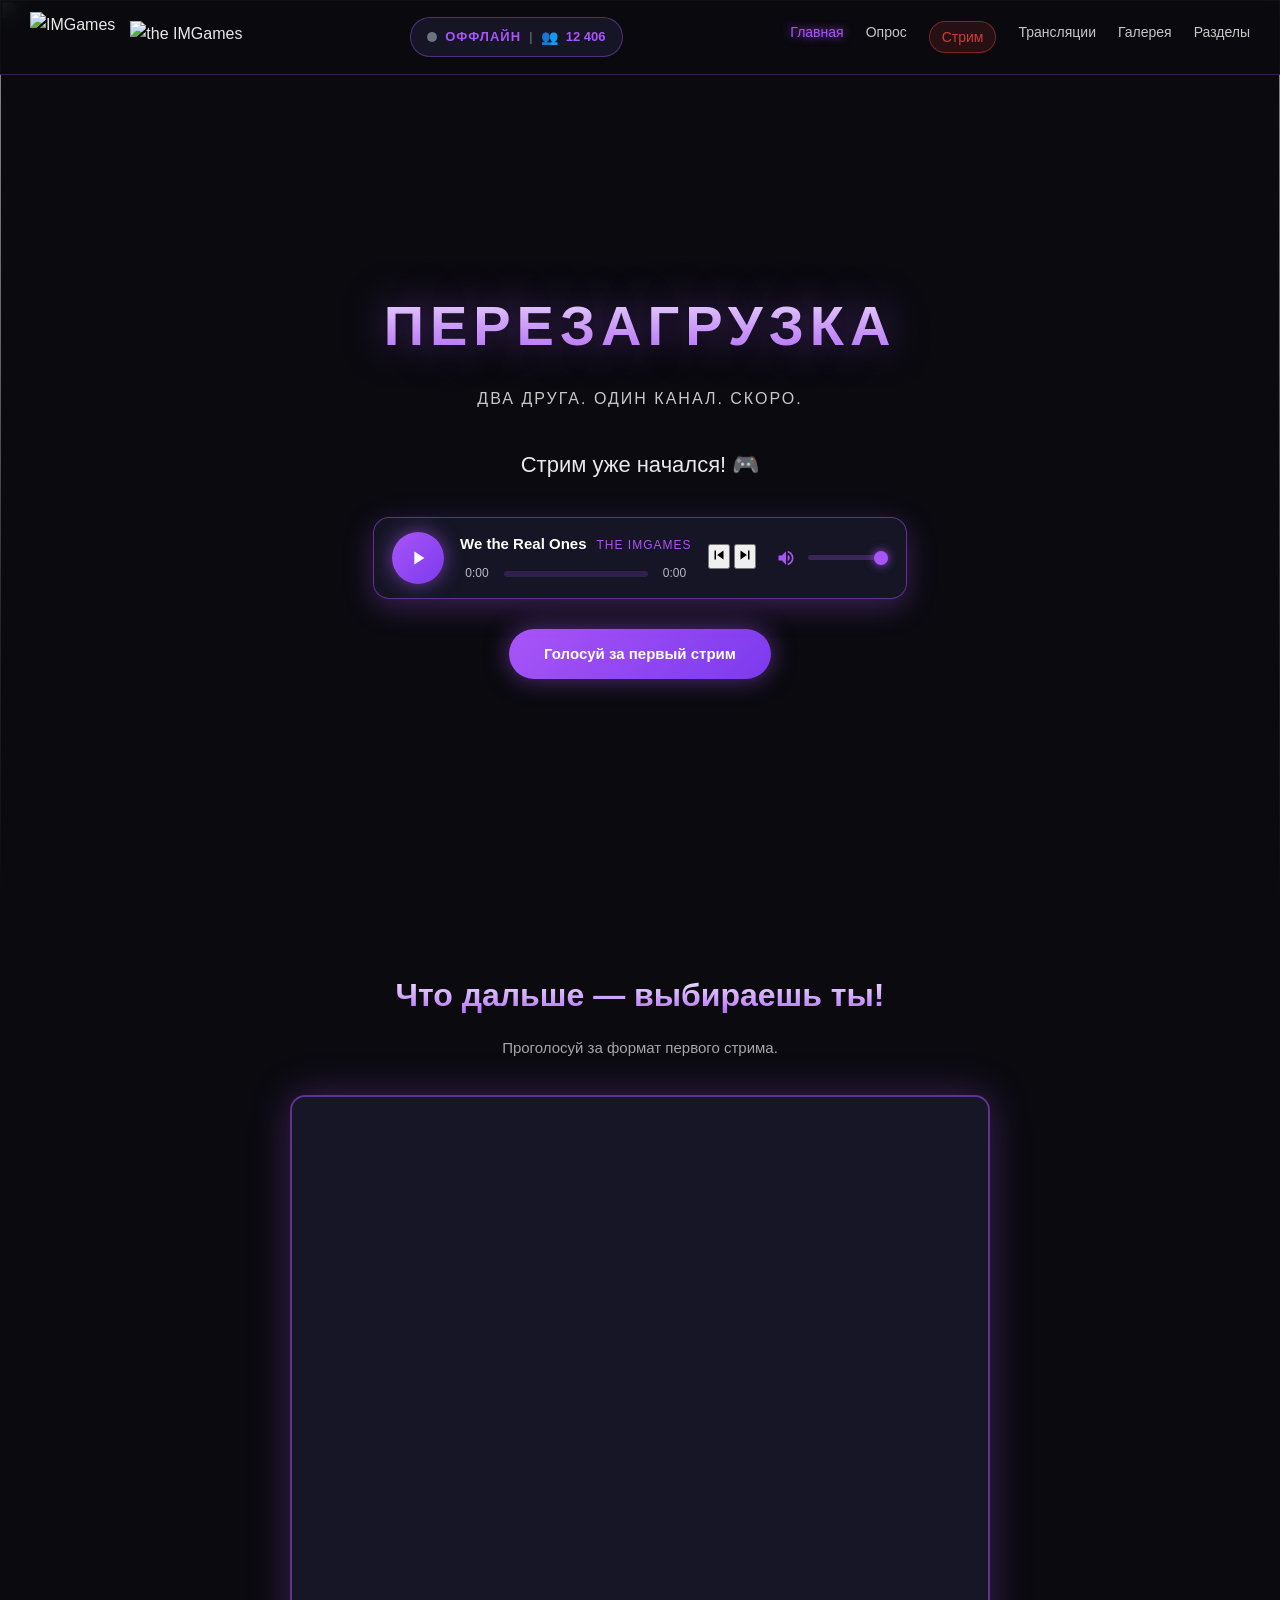
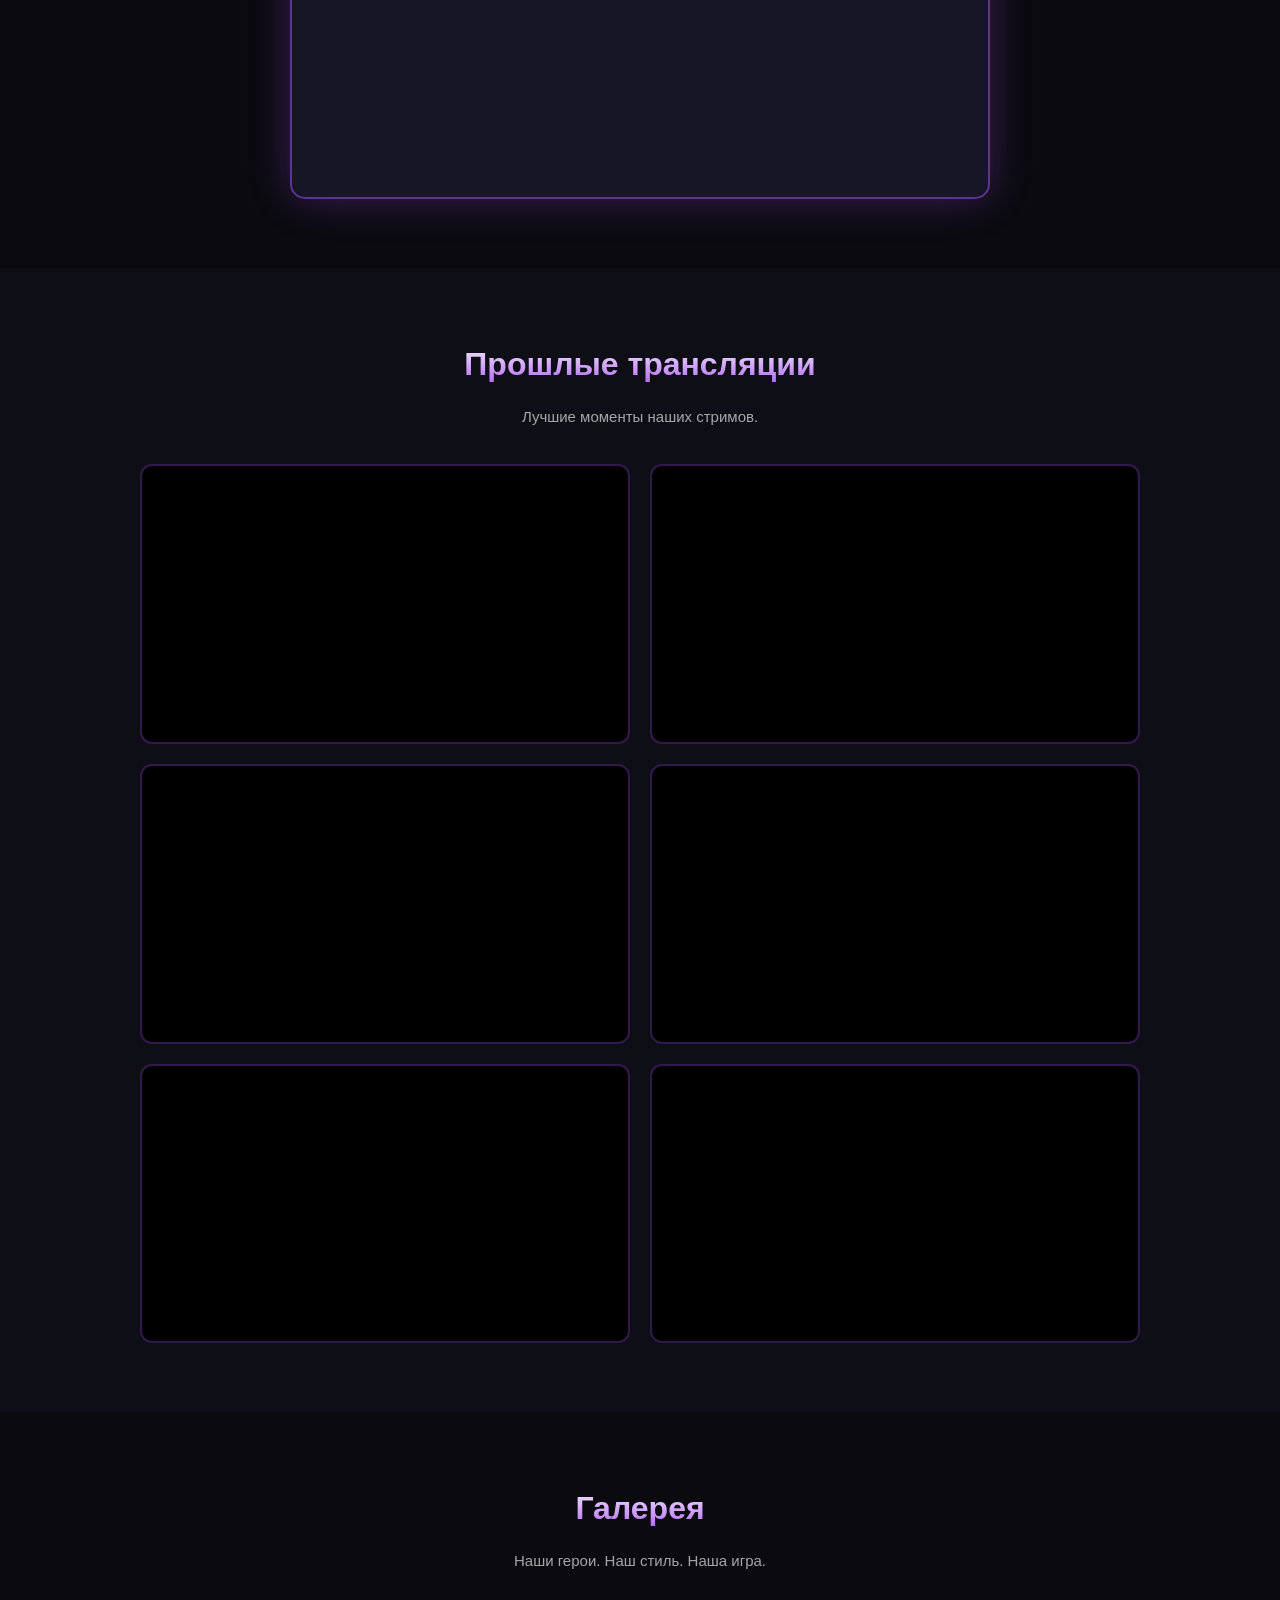
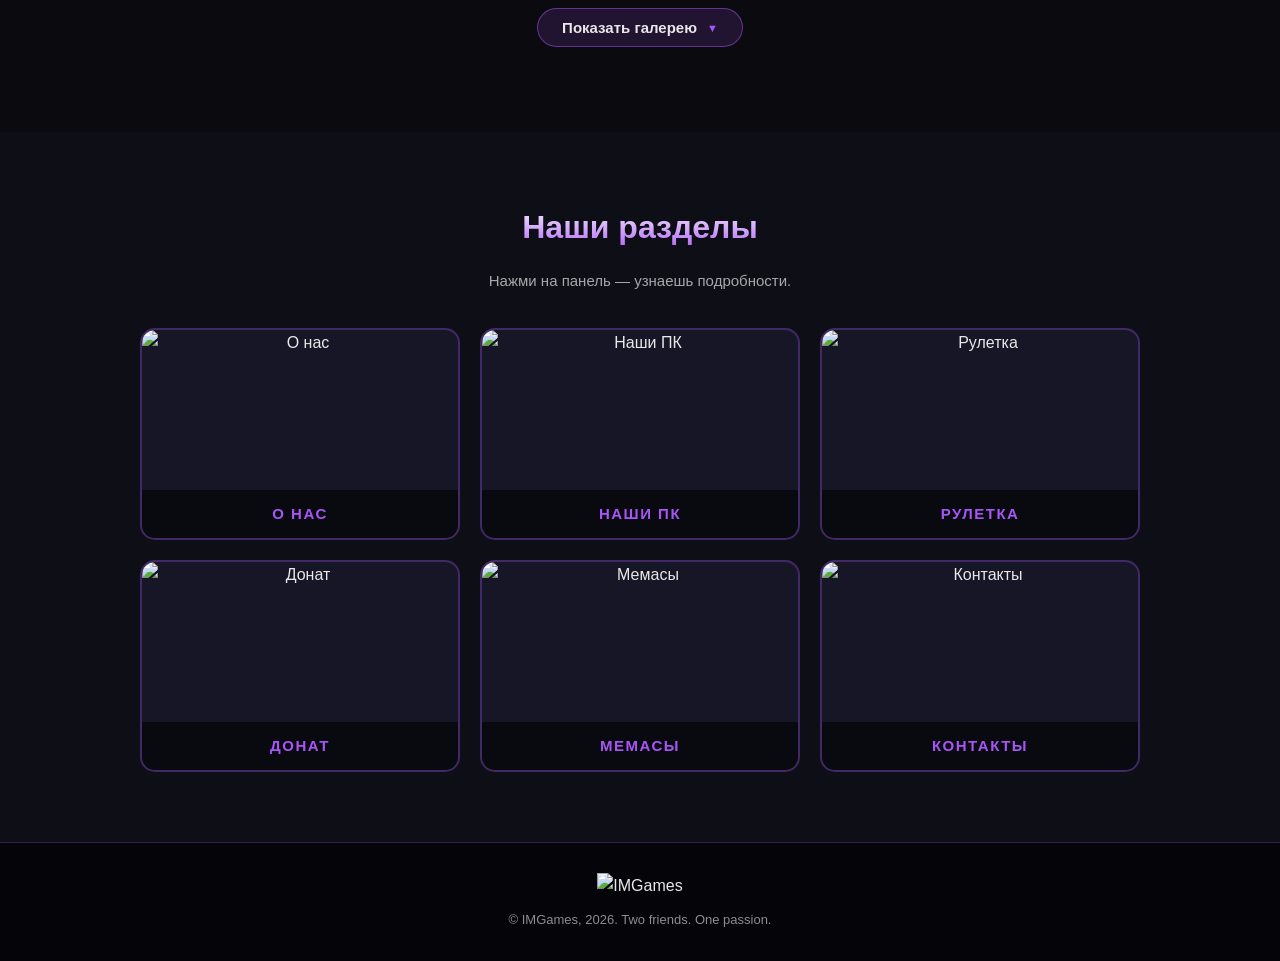
==== commit 404e374a: "index.html" ====
--- a/index.html
+++ b/index.html
@@ -22,7 +22,7 @@
     <span class="status-text" id="statusText">ОФФЛАЙН</span>
     <span class="status-divider">|</span>
     <span class="followers-icon">👥</span>
-    <span class="followers-count" id="followersCount">12 406</span>
+    <span class="followers-count" id="followersCount">12 408</span>
   </div>
   
   <nav class="nav">
@@ -34,6 +34,9 @@
     <a href="#panels">Разделы</a>
   </nav>
 </header>
+
+<!-- ЧЁРНАЯ ПОЛОСА ПОД ШАПКОЙ -->
+<div class="header-spacer"></div>
 
 <section id="hero" class="hero">
   <img src="https://raw.githubusercontent.com/VityaMoroz/theIMGamesBOT/main/1.2.png" alt="" class="hero-bg">
@@ -50,6 +53,7 @@
       <div class="timer-block"><span id="seconds">00</span><small>секунд</small></div>
     </div>
 
+    <!-- ПЛЕЕР С ПЛЕЙЛИСТОМ -->
     <div class="hero-track">
       <div class="custom-player" id="audioPlayer">
         <button class="cp-play" id="cpPlay" aria-label="Play">
@@ -59,7 +63,7 @@
 
         <div class="cp-body">
           <div class="cp-info">
-            <span class="cp-title">We the Real Ones</span>
+            <span class="cp-title" id="cpTitle">We the Real Ones</span>
             <span class="cp-artist">the IMGames</span>
           </div>
 
@@ -73,6 +77,15 @@
           </div>
         </div>
 
+        <div class="cp-controls">
+          <button class="cp-prev" id="cpPrev" aria-label="Previous">
+            <svg viewBox="0 0 24 24" width="18" height="18"><path fill="currentColor" d="M6 6h2v12H6zm3.5 6l8.5 6V6z"/></svg>
+          </button>
+          <button class="cp-next" id="cpNext" aria-label="Next">
+            <svg viewBox="0 0 24 24" width="18" height="18"><path fill="currentColor" d="M16 6h2v12h-2zM6 18l8.5-6L6 6z"/></svg>
+          </button>
+        </div>
+
         <div class="cp-volume">
           <button class="cp-vol-btn" id="cpVolBtn" aria-label="Mute">
             <svg viewBox="0 0 24 24" width="20" height="20"><path fill="currentColor" d="M3 9v6h4l5 5V4L7 9H3zm13.5 3c0-1.77-1.02-3.29-2.5-4.03v8.05c1.48-.73 2.5-2.25 2.5-4.02zM14 3.23v2.06c2.89.86 5 3.54 5 6.71s-2.11 5.85-5 6.71v2.06c4.01-.91 7-4.49 7-8.77s-2.99-7.86-7-8.77z"/></svg>
@@ -80,7 +93,7 @@
           <input type="range" class="cp-vol-slider" id="cpVol" min="0" max="1" step="0.01" value="1">
         </div>
 
-        <audio id="cpAudio" src="https://raw.githubusercontent.com/VityaMoroz/theIMGames/main/the%20IMGames%20-%20We%20the%20Real%20Ones.mp3" preload="metadata"></audio>
+        <audio id="cpAudio" preload="metadata"></audio>
       </div>
     </div>
 
--- a/style.css
+++ b/style.css
@@ -55,7 +55,6 @@
 .logo-icon { height: 50px; }
 .logo-text { height: 32px; }
 
-/* СТАТУС В ШАПКЕ */
 .header-status {
   display: flex;
   align-items: center;
@@ -207,7 +206,7 @@
 }
 .timer-block small { font-size: 13px; opacity: 0.8; text-transform: uppercase; letter-spacing: 1px; }
 
-/* ТРЕК В HERO */
+/* ТРЕК В HERO — КАСТОМНЫЙ ПЛЕЕР */
 .hero-track {
   margin: 0 auto 30px;
   display: flex;
@@ -216,15 +215,165 @@
   max-width: 760px;
 }
 
-.hero-track iframe {
-  width: 760px;
-  max-width: 100%;
-  height: 240px;
-  border: 0;
-  border-radius: 12px;
-  display: block;
-  box-shadow: 0 8px 30px rgba(168, 85, 247, 0.35);
-  background: #18182a;
+.custom-player {
+  display: flex;
+  align-items: center;
+  gap: 16px;
+  width: 100%;
+  max-width: 760px;
+  padding: 14px 18px;
+  background: rgba(24,24,42,0.85);
+  border: 1px solid rgba(168,85,247,0.5);
+  border-radius: 16px;
+  box-shadow: 0 8px 30px rgba(168,85,247,0.3);
+  backdrop-filter: blur(10px);
+  text-align: left;
+}
+
+.cp-play {
+  flex-shrink: 0;
+  width: 52px;
+  height: 52px;
+  border-radius: 50%;
+  border: none;
+  cursor: pointer;
+  background: linear-gradient(135deg, #a855f7, #7c3aed);
+  color: #fff;
+  display: flex;
+  align-items: center;
+  justify-content: center;
+  box-shadow: 0 0 20px rgba(168,85,247,0.6);
+  transition: 0.25s;
+}
+.cp-play:hover { transform: scale(1.07); box-shadow: 0 0 30px rgba(168,85,247,0.9); }
+.cp-play .cp-icon-pause { display: none; }
+.cp-play.playing .cp-icon-play { display: none; }
+.cp-play.playing .cp-icon-pause { display: block; }
+
+.cp-body { flex: 1; min-width: 0; }
+
+.cp-info {
+  display: flex;
+  justify-content: space-between;
+  align-items: baseline;
+  gap: 10px;
+  margin-bottom: 8px;
+}
+.cp-title {
+  font-weight: 700;
+  font-size: 15px;
+  color: #fff;
+  white-space: nowrap;
+  overflow: hidden;
+  text-overflow: ellipsis;
+}
+.cp-artist {
+  font-size: 12px;
+  color: #a855f7;
+  letter-spacing: 1px;
+  text-transform: uppercase;
+  white-space: nowrap;
+}
+
+.cp-progress-wrap {
+  display: flex;
+  align-items: center;
+  gap: 10px;
+}
+.cp-time {
+  font-size: 12px;
+  color: #b8b8c8;
+  font-variant-numeric: tabular-nums;
+  min-width: 34px;
+  text-align: center;
+}
+
+.cp-progress {
+  position: relative;
+  flex: 1;
+  height: 6px;
+  background: rgba(168,85,247,0.18);
+  border-radius: 50px;
+  cursor: pointer;
+  transition: height 0.2s;
+}
+.cp-progress:hover { height: 8px; }
+
+.cp-progress-fill {
+  position: absolute;
+  top: 0; left: 0;
+  height: 100%;
+  width: 0%;
+  background: linear-gradient(90deg, #7c3aed, #a855f7);
+  border-radius: 50px;
+  box-shadow: 0 0 12px rgba(168,85,247,0.8);
+}
+
+.cp-progress-thumb {
+  position: absolute;
+  top: 50%;
+  left: 0%;
+  width: 14px;
+  height: 14px;
+  border-radius: 50%;
+  background: #fff;
+  box-shadow: 0 0 12px rgba(168,85,247,1);
+  transform: translate(-50%, -50%) scale(0);
+  transition: transform 0.2s;
+  pointer-events: none;
+}
+.cp-progress:hover .cp-progress-thumb { transform: translate(-50%, -50%) scale(1); }
+
+.cp-volume {
+  display: flex;
+  align-items: center;
+  gap: 8px;
+  flex-shrink: 0;
+}
+
+.cp-vol-btn {
+  background: transparent;
+  border: none;
+  color: #a855f7;
+  cursor: pointer;
+  padding: 4px;
+  display: flex;
+  align-items: center;
+  transition: 0.2s;
+}
+.cp-vol-btn:hover { color: #fff; transform: scale(1.1); }
+.cp-vol-btn.muted { color: #6b7280; }
+
+.cp-vol-slider {
+  -webkit-appearance: none;
+  appearance: none;
+  width: 80px;
+  height: 5px;
+  border-radius: 50px;
+  background: rgba(168,85,247,0.25);
+  outline: none;
+  cursor: pointer;
+}
+.cp-vol-slider::-webkit-slider-thumb {
+  -webkit-appearance: none;
+  appearance: none;
+  width: 14px;
+  height: 14px;
+  border-radius: 50%;
+  background: #a855f7;
+  box-shadow: 0 0 10px rgba(168,85,247,0.9);
+  cursor: pointer;
+  transition: 0.2s;
+}
+.cp-vol-slider::-webkit-slider-thumb:hover { background: #fff; transform: scale(1.15); }
+.cp-vol-slider::-moz-range-thumb {
+  width: 14px;
+  height: 14px;
+  border: none;
+  border-radius: 50%;
+  background: #a855f7;
+  box-shadow: 0 0 10px rgba(168,85,247,0.9);
+  cursor: pointer;
 }
 
 /* КНОПКИ */
@@ -622,7 +771,12 @@
   .timer-block span { font-size: 30px; }
   .timer-block small { font-size: 11px; }
   .hero-track { margin-bottom: 20px; }
-  .hero-track iframe { height: 200px; border-radius: 10px; }
+  .custom-player { padding: 12px; gap: 12px; border-radius: 14px; flex-wrap: wrap; }
+  .cp-play { width: 44px; height: 44px; }
+  .cp-title { font-size: 13px; }
+  .cp-artist { font-size: 10px; }
+  .cp-volume { width: 100%; justify-content: flex-end; margin-top: 4px; }
+  .cp-vol-slider { width: 100%; max-width: 140px; }
   .section { padding: 50px 18px; }
   .section h2 { font-size: 24px; }
   .modal-content { padding: 25px 18px; }
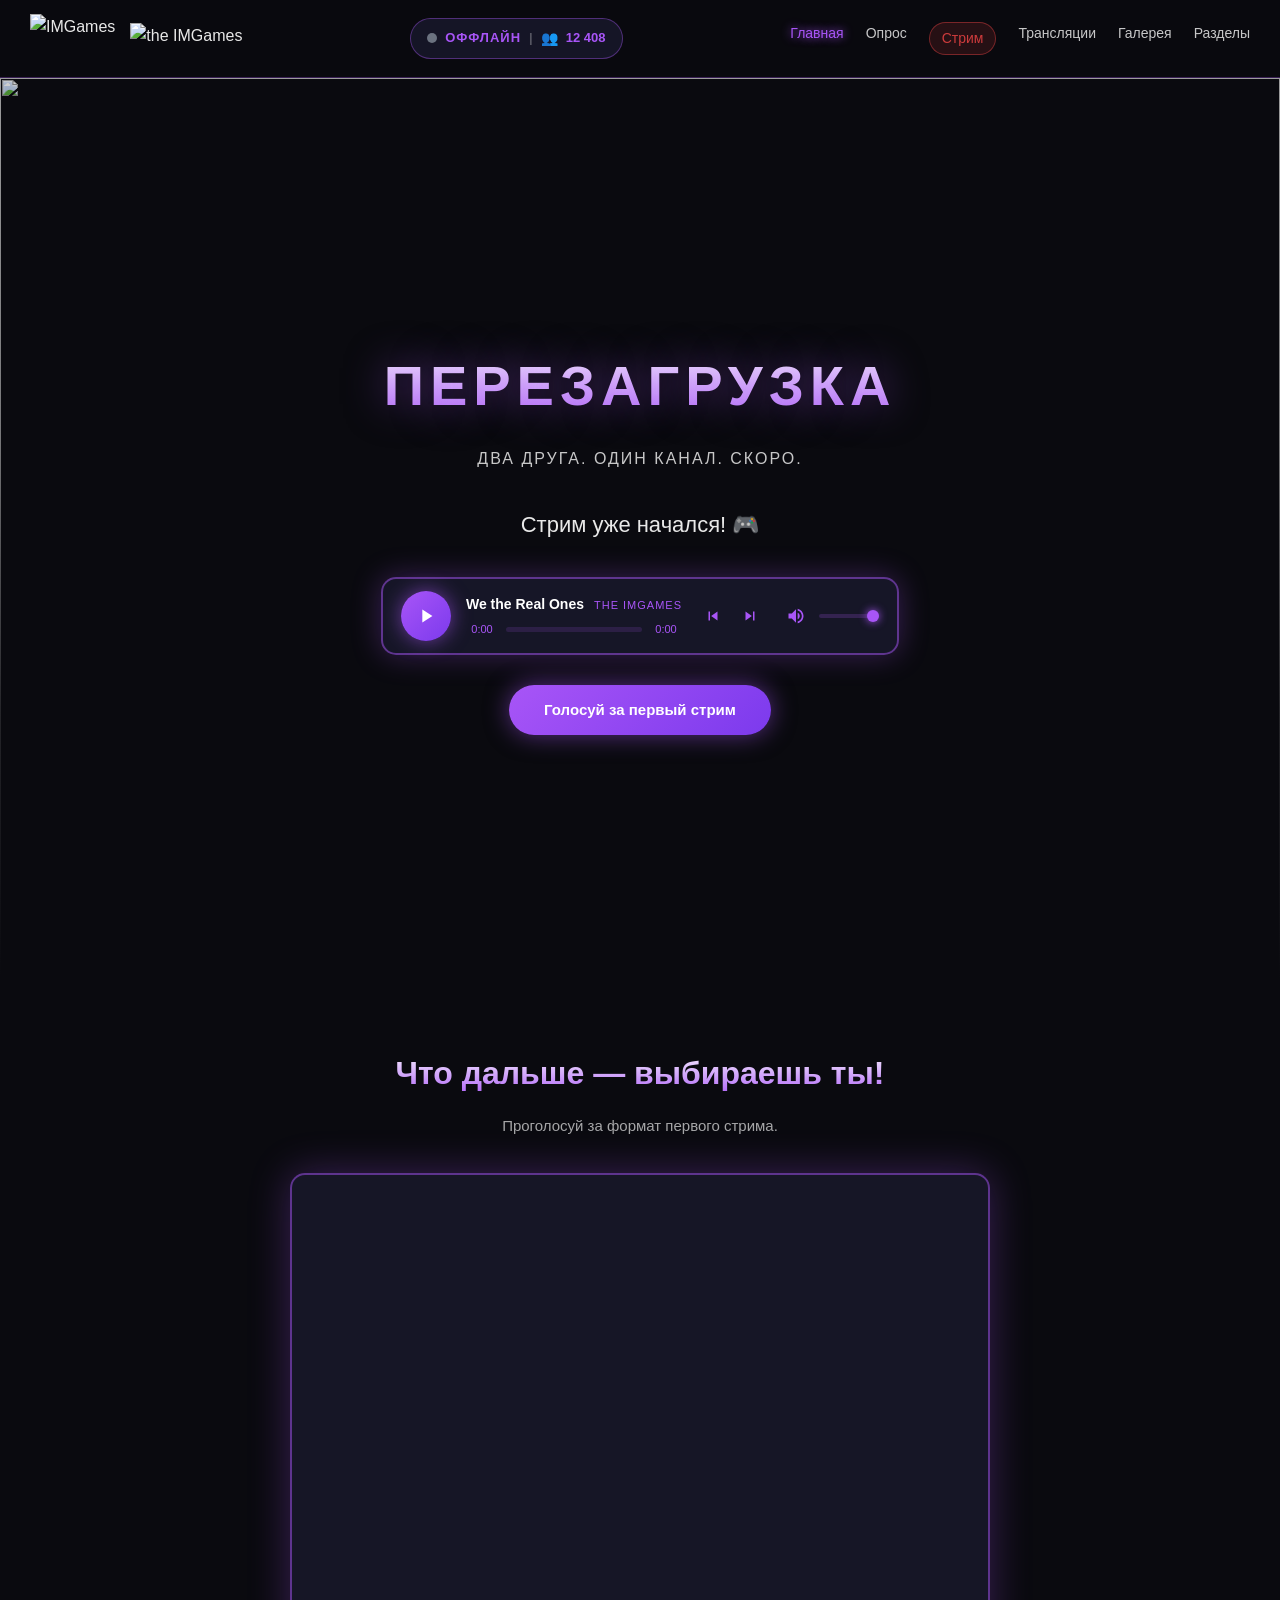
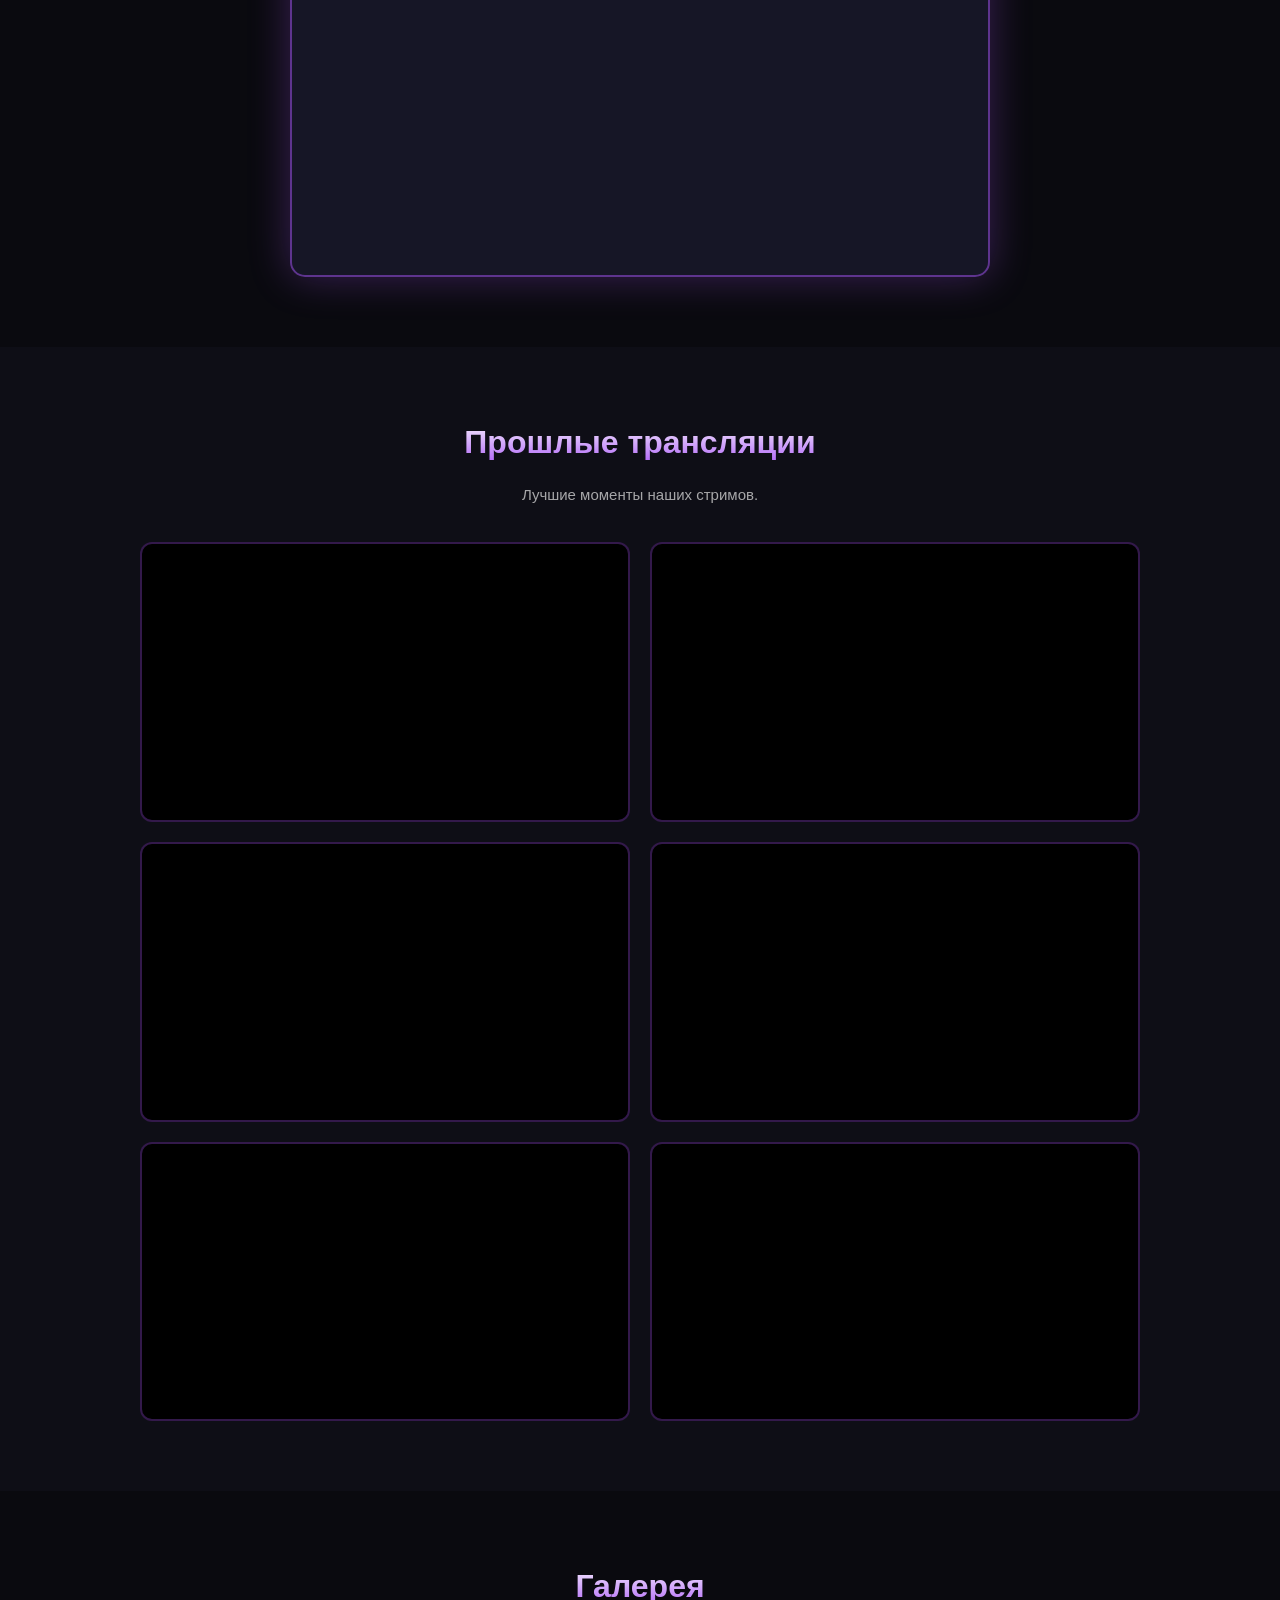
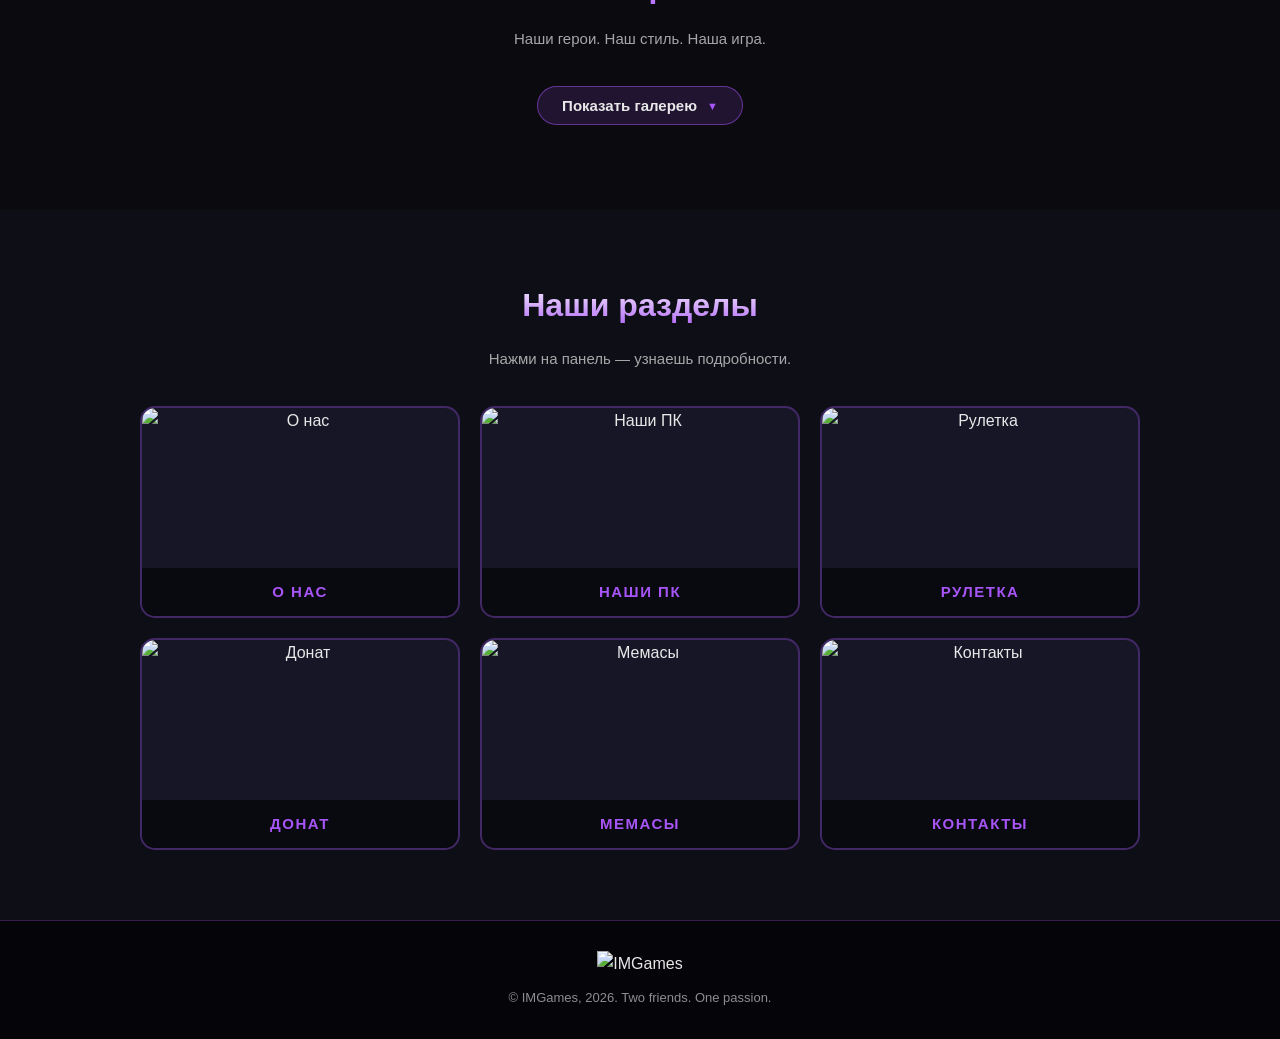
==== commit f6237b4e: "index.html" ====
--- a/index.html
+++ b/index.html
@@ -16,7 +16,7 @@
     <img src="https://raw.githubusercontent.com/VityaMoroz/theIMGamesBOT/main/МойЛОГО.png" alt="IMGames" class="logo-icon">
     <img src="https://raw.githubusercontent.com/VityaMoroz/theIMGamesBOT/main/ChatGPT%20Image%209%20сент.%202026%20г.%2C%2014_08_56.png" alt="the IMGames" class="logo-text">
   </div>
-  
+
   <div class="header-status" id="headerStatus">
     <span class="status-dot offline" id="statusDot"></span>
     <span class="status-text" id="statusText">ОФФЛАЙН</span>
@@ -24,7 +24,7 @@
     <span class="followers-icon">👥</span>
     <span class="followers-count" id="followersCount">12 408</span>
   </div>
-  
+
   <nav class="nav">
     <a href="#hero">Главная</a>
     <a href="#poll">Опрос</a>
@@ -35,7 +35,6 @@
   </nav>
 </header>
 
-<!-- ЧЁРНАЯ ПОЛОСА ПОД ШАПКОЙ -->
 <div class="header-spacer"></div>
 
 <section id="hero" class="hero">
@@ -44,8 +43,9 @@
   <img src="https://raw.githubusercontent.com/VityaMoroz/theIMGamesBOT/main/Военный.png" alt="" class="decor decor-hero-left">
   <img src="https://raw.githubusercontent.com/VityaMoroz/theIMGamesBOT/main/Злодей.png" alt="" class="decor decor-hero-right">
   <div class="hero-content">
-    <h1>ПЕРЕЗАГРУЗКА</h1>
-    <p class="hero-sub">Два друга. Один канал. Скоро.</p>
+    <h1 id="heroTitle">ПЕРЕЗАГРУЗКА</h1>
+    <p class="hero-sub" id="heroSub">Два друга. Один канал. Скоро.</p>
+    
     <div class="timer" id="timer">
       <div class="timer-block"><span id="days">00</span><small>дней</small></div>
       <div class="timer-block"><span id="hours">00</span><small>часов</small></div>
@@ -53,7 +53,6 @@
       <div class="timer-block"><span id="seconds">00</span><small>секунд</small></div>
     </div>
 
-    <!-- ПЛЕЕР С ПЛЕЙЛИСТОМ -->
     <div class="hero-track">
       <div class="custom-player" id="audioPlayer">
         <button class="cp-play" id="cpPlay" aria-label="Play">
@@ -97,7 +96,7 @@
       </div>
     </div>
 
-    <a href="#poll" class="btn">Голосуй за первый стрим</a>
+    <a href="#poll" class="btn" id="heroMainBtn">Голосуй за первый стрим</a>
   </div>
 </section>
 
--- a/style.css
+++ b/style.css
@@ -41,11 +41,12 @@
 .header {
   position: fixed;
   top: 0; left: 0; right: 0;
+  height: 78px;
   display: flex;
   justify-content: space-between;
   align-items: center;
-  padding: 12px 30px;
-  background: rgba(10,10,15,0.92);
+  padding: 0 30px;
+  background: rgba(10,10,15,0.98);
   backdrop-filter: blur(10px);
   z-index: 100;
   border-bottom: 1px solid rgba(168,85,247,0.3);
@@ -55,6 +56,15 @@
 .logo-icon { height: 50px; }
 .logo-text { height: 32px; }
 
+/* ЧЁРНАЯ ПОЛОСА ПОД ШАПКОЙ */
+.header-spacer {
+  height: 78px;
+  background: #0a0a0f;
+  position: relative;
+  z-index: 99;
+}
+
+/* СТАТУС В ШАПКЕ */
 .header-status {
   display: flex;
   align-items: center;
@@ -122,7 +132,7 @@
   align-items: center;
   justify-content: center;
   text-align: center;
-  padding: 100px 20px 40px;
+  padding: 60px 20px 40px;
   overflow: hidden;
   background: #0a0a0f;
 }
@@ -142,8 +152,8 @@
   inset: 0;
   background: linear-gradient(
     to bottom,
-    rgba(10,10,15,0.3) 0%,
-    rgba(10,10,15,0.5) 40%,
+    rgba(10,10,15,0.2) 0%,
+    rgba(10,10,15,0.4) 40%,
     rgba(10,10,15,0.85) 70%,
     #0a0a0f 100%
   );
@@ -206,123 +216,146 @@
 }
 .timer-block small { font-size: 13px; opacity: 0.8; text-transform: uppercase; letter-spacing: 1px; }
 
-/* ТРЕК В HERO — КАСТОМНЫЙ ПЛЕЕР */
+/* ПЛЕЕР */
 .hero-track {
-  margin: 0 auto 30px;
-  display: flex;
+  max-width: 600px;
+  margin: 25px auto 30px;
+  position: relative;
+  z-index: 5;
+}
+
+.custom-player {
+  display: flex;
+  align-items: center;
+  gap: 15px;
+  background: rgba(24,24,42,0.92);
+  border: 2px solid rgba(168,85,247,0.5);
+  border-radius: 15px;
+  padding: 12px 18px;
+  box-shadow: 0 0 30px rgba(168,85,247,0.3);
+  backdrop-filter: blur(15px);
+}
+
+.cp-play {
+  width: 50px;
+  height: 50px;
+  min-width: 50px;
+  background: linear-gradient(135deg, #a855f7, #7c3aed);
+  border: none;
+  border-radius: 50%;
+  color: #fff;
+  cursor: pointer;
+  display: flex;
+  align-items: center;
   justify-content: center;
-  width: 100%;
-  max-width: 760px;
-}
-
-.custom-player {
-  display: flex;
-  align-items: center;
-  gap: 16px;
-  width: 100%;
-  max-width: 760px;
-  padding: 14px 18px;
-  background: rgba(24,24,42,0.85);
-  border: 1px solid rgba(168,85,247,0.5);
-  border-radius: 16px;
-  box-shadow: 0 8px 30px rgba(168,85,247,0.3);
-  backdrop-filter: blur(10px);
-  text-align: left;
-}
-
-.cp-play {
+  transition: 0.3s;
+  box-shadow: 0 0 20px rgba(168,85,247,0.6);
   flex-shrink: 0;
-  width: 52px;
-  height: 52px;
-  border-radius: 50%;
-  border: none;
-  cursor: pointer;
-  background: linear-gradient(135deg, #a855f7, #7c3aed);
-  color: #fff;
-  display: flex;
-  align-items: center;
-  justify-content: center;
-  box-shadow: 0 0 20px rgba(168,85,247,0.6);
-  transition: 0.25s;
-}
-.cp-play:hover { transform: scale(1.07); box-shadow: 0 0 30px rgba(168,85,247,0.9); }
+}
+
+.cp-play:hover { transform: scale(1.1); box-shadow: 0 0 30px rgba(168,85,247,1); }
 .cp-play .cp-icon-pause { display: none; }
 .cp-play.playing .cp-icon-play { display: none; }
 .cp-play.playing .cp-icon-pause { display: block; }
 
-.cp-body { flex: 1; min-width: 0; }
+.cp-body {
+  flex: 1;
+  min-width: 0;
+}
 
 .cp-info {
   display: flex;
   justify-content: space-between;
   align-items: baseline;
   gap: 10px;
-  margin-bottom: 8px;
-}
+  margin-bottom: 6px;
+}
+
 .cp-title {
-  font-weight: 700;
-  font-size: 15px;
+  font-weight: 600;
+  font-size: 14px;
   color: #fff;
   white-space: nowrap;
   overflow: hidden;
   text-overflow: ellipsis;
 }
+
 .cp-artist {
-  font-size: 12px;
+  font-size: 11px;
   color: #a855f7;
+  text-transform: uppercase;
   letter-spacing: 1px;
-  text-transform: uppercase;
-  white-space: nowrap;
+  flex-shrink: 0;
 }
 
 .cp-progress-wrap {
   display: flex;
   align-items: center;
-  gap: 10px;
-}
+  gap: 8px;
+}
+
 .cp-time {
-  font-size: 12px;
-  color: #b8b8c8;
+  font-size: 11px;
+  color: #a855f7;
   font-variant-numeric: tabular-nums;
-  min-width: 34px;
+  min-width: 32px;
   text-align: center;
 }
 
 .cp-progress {
-  position: relative;
   flex: 1;
-  height: 6px;
-  background: rgba(168,85,247,0.18);
-  border-radius: 50px;
-  cursor: pointer;
-  transition: height 0.2s;
-}
-.cp-progress:hover { height: 8px; }
+  height: 5px;
+  background: rgba(168,85,247,0.15);
+  border-radius: 3px;
+  position: relative;
+  cursor: pointer;
+}
 
 .cp-progress-fill {
-  position: absolute;
-  top: 0; left: 0;
   height: 100%;
+  background: linear-gradient(90deg, #a855f7, #7c3aed);
+  border-radius: 3px;
   width: 0%;
-  background: linear-gradient(90deg, #7c3aed, #a855f7);
-  border-radius: 50px;
-  box-shadow: 0 0 12px rgba(168,85,247,0.8);
+  transition: width 0.1s linear;
 }
 
 .cp-progress-thumb {
   position: absolute;
   top: 50%;
   left: 0%;
-  width: 14px;
-  height: 14px;
+  width: 12px;
+  height: 12px;
+  background: #a855f7;
   border-radius: 50%;
-  background: #fff;
-  box-shadow: 0 0 12px rgba(168,85,247,1);
-  transform: translate(-50%, -50%) scale(0);
-  transition: transform 0.2s;
-  pointer-events: none;
-}
-.cp-progress:hover .cp-progress-thumb { transform: translate(-50%, -50%) scale(1); }
+  transform: translate(-50%, -50%);
+  box-shadow: 0 0 10px #a855f7;
+  opacity: 0;
+  transition: opacity 0.2s;
+}
+
+.cp-progress:hover .cp-progress-thumb { opacity: 1; }
+
+.cp-controls {
+  display: flex;
+  gap: 5px;
+  flex-shrink: 0;
+}
+
+.cp-prev, .cp-next {
+  width: 32px;
+  height: 32px;
+  background: transparent;
+  border: none;
+  color: #a855f7;
+  cursor: pointer;
+  display: flex;
+  align-items: center;
+  justify-content: center;
+  border-radius: 50%;
+  transition: 0.2s;
+}
+
+.cp-prev:hover, .cp-next:hover { background: rgba(168,85,247,0.2); }
 
 .cp-volume {
   display: flex;
@@ -336,44 +369,42 @@
   border: none;
   color: #a855f7;
   cursor: pointer;
-  padding: 4px;
+  padding: 5px;
   display: flex;
   align-items: center;
   transition: 0.2s;
 }
-.cp-vol-btn:hover { color: #fff; transform: scale(1.1); }
-.cp-vol-btn.muted { color: #6b7280; }
+
+.cp-vol-btn:hover { transform: scale(1.1); }
 
 .cp-vol-slider {
+  width: 60px;
   -webkit-appearance: none;
   appearance: none;
-  width: 80px;
-  height: 5px;
-  border-radius: 50px;
-  background: rgba(168,85,247,0.25);
+  height: 4px;
+  background: rgba(168,85,247,0.2);
+  border-radius: 2px;
   outline: none;
   cursor: pointer;
 }
+
 .cp-vol-slider::-webkit-slider-thumb {
   -webkit-appearance: none;
-  appearance: none;
-  width: 14px;
-  height: 14px;
+  width: 12px;
+  height: 12px;
+  background: #a855f7;
   border-radius: 50%;
+  cursor: pointer;
+  box-shadow: 0 0 8px #a855f7;
+}
+
+.cp-vol-slider::-moz-range-thumb {
+  width: 12px;
+  height: 12px;
   background: #a855f7;
-  box-shadow: 0 0 10px rgba(168,85,247,0.9);
-  cursor: pointer;
-  transition: 0.2s;
-}
-.cp-vol-slider::-webkit-slider-thumb:hover { background: #fff; transform: scale(1.15); }
-.cp-vol-slider::-moz-range-thumb {
-  width: 14px;
-  height: 14px;
-  border: none;
   border-radius: 50%;
-  background: #a855f7;
-  box-shadow: 0 0 10px rgba(168,85,247,0.9);
-  cursor: pointer;
+  cursor: pointer;
+  border: none;
 }
 
 /* КНОПКИ */
@@ -757,26 +788,25 @@
 }
 
 @media (max-width: 768px) {
-  .header { padding: 10px 15px; flex-direction: column; gap: 10px; }
+  .header { padding: 0 15px; height: auto; min-height: 70px; flex-wrap: wrap; gap: 10px; }
+  .header-spacer { height: 110px; }
   .logo-icon { height: 40px; }
   .logo-text { height: 25px; }
-  .header-status { order: -1; }
-  .nav { gap: 12px; flex-wrap: wrap; justify-content: center; }
-  .nav a { font-size: 12px; }
-  .hero { padding: 80px 15px 40px; }
+  .nav { gap: 10px; flex-wrap: wrap; justify-content: center; }
+  .nav a { font-size: 11px; }
+  .hero { padding: 30px 15px 40px; }
   .hero-bg { object-position: center 25%; }
   .hero h1 { font-size: 36px; letter-spacing: 4px; }
   .hero-sub { font-size: 13px; }
-  .timer-block { padding: 14px 20px; min-width: 80px; }
-  .timer-block span { font-size: 30px; }
-  .timer-block small { font-size: 11px; }
-  .hero-track { margin-bottom: 20px; }
-  .custom-player { padding: 12px; gap: 12px; border-radius: 14px; flex-wrap: wrap; }
-  .cp-play { width: 44px; height: 44px; }
-  .cp-title { font-size: 13px; }
-  .cp-artist { font-size: 10px; }
-  .cp-volume { width: 100%; justify-content: flex-end; margin-top: 4px; }
-  .cp-vol-slider { width: 100%; max-width: 140px; }
+  .timer { gap: 10px; }
+  .timer-block { padding: 12px 16px; min-width: 70px; }
+  .timer-block span { font-size: 26px; }
+  .timer-block small { font-size: 10px; }
+  .custom-player { flex-wrap: wrap; padding: 10px 12px; gap: 10px; }
+  .cp-controls { order: 3; }
+  .cp-volume { order: 4; }
+  .cp-body { order: 2; flex: 1 1 100%; }
+  .cp-play { order: 1; }
   .section { padding: 50px 18px; }
   .section h2 { font-size: 24px; }
   .modal-content { padding: 25px 18px; }
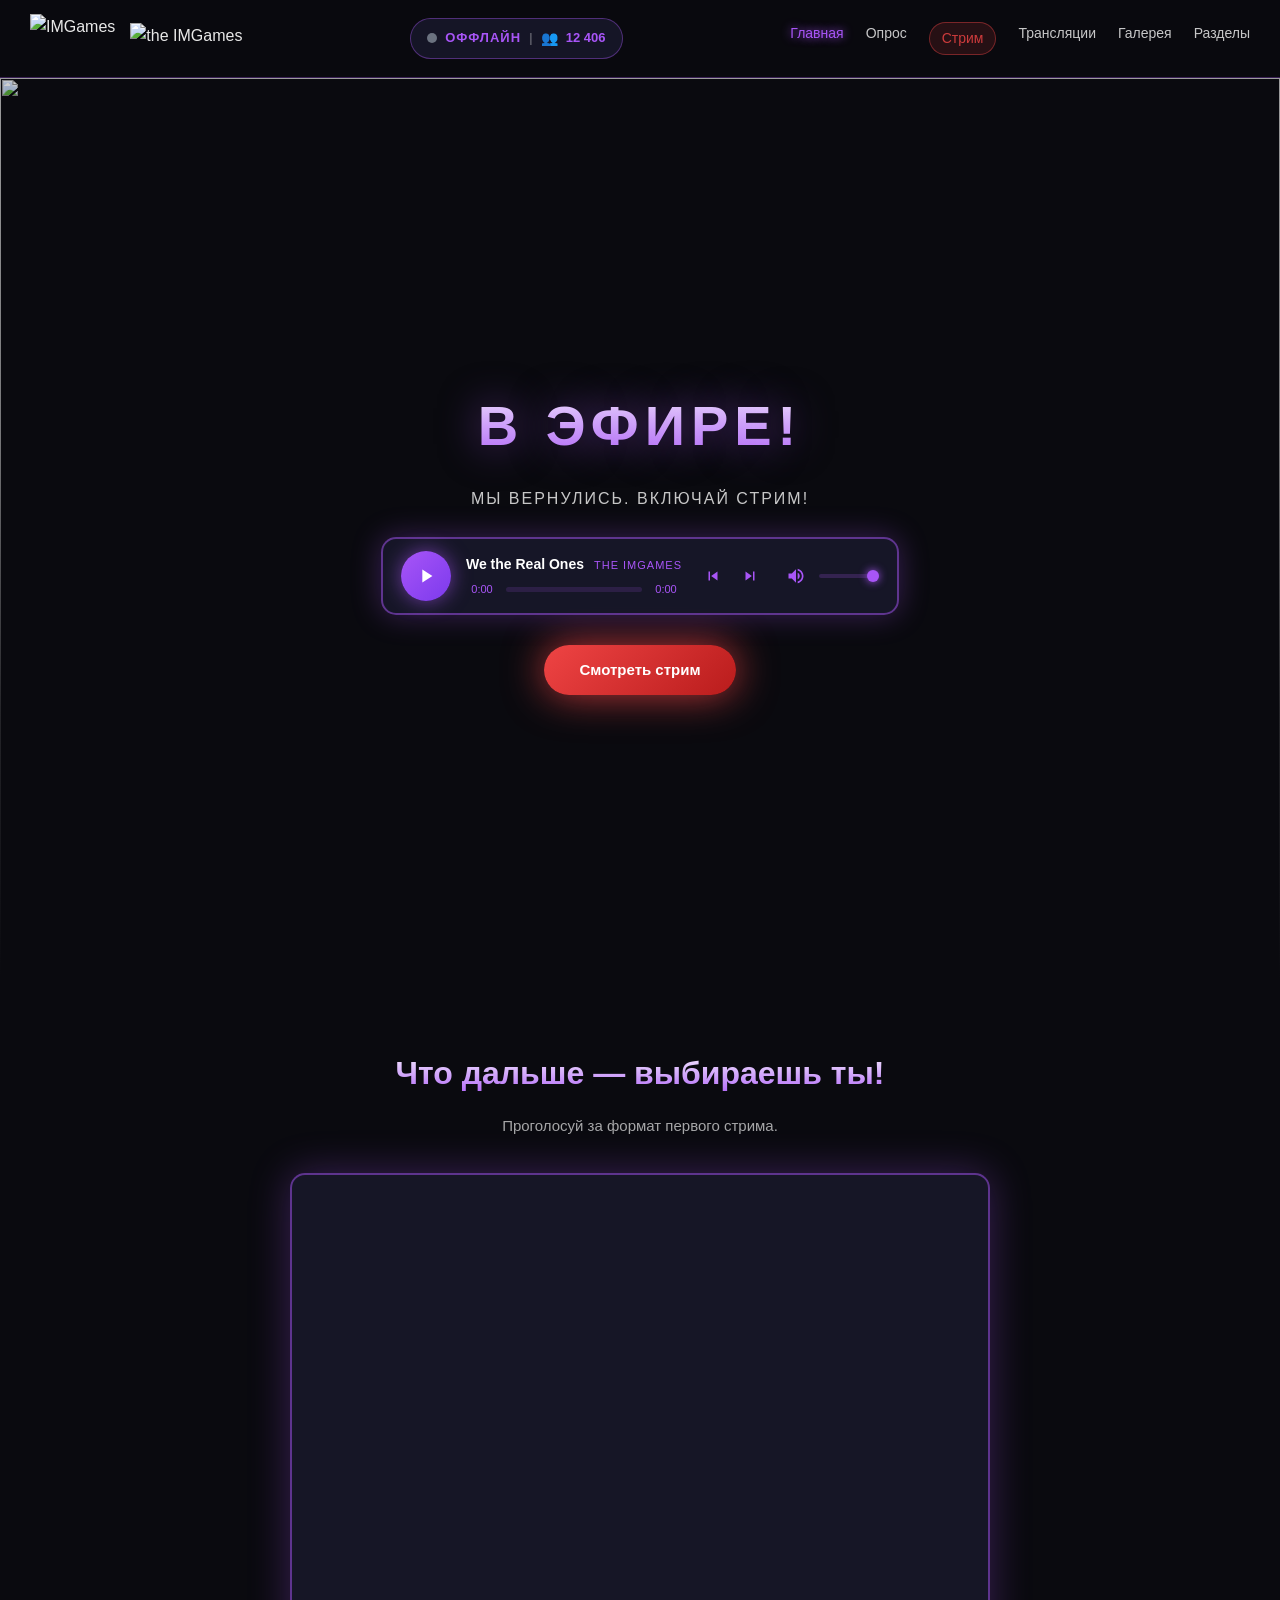
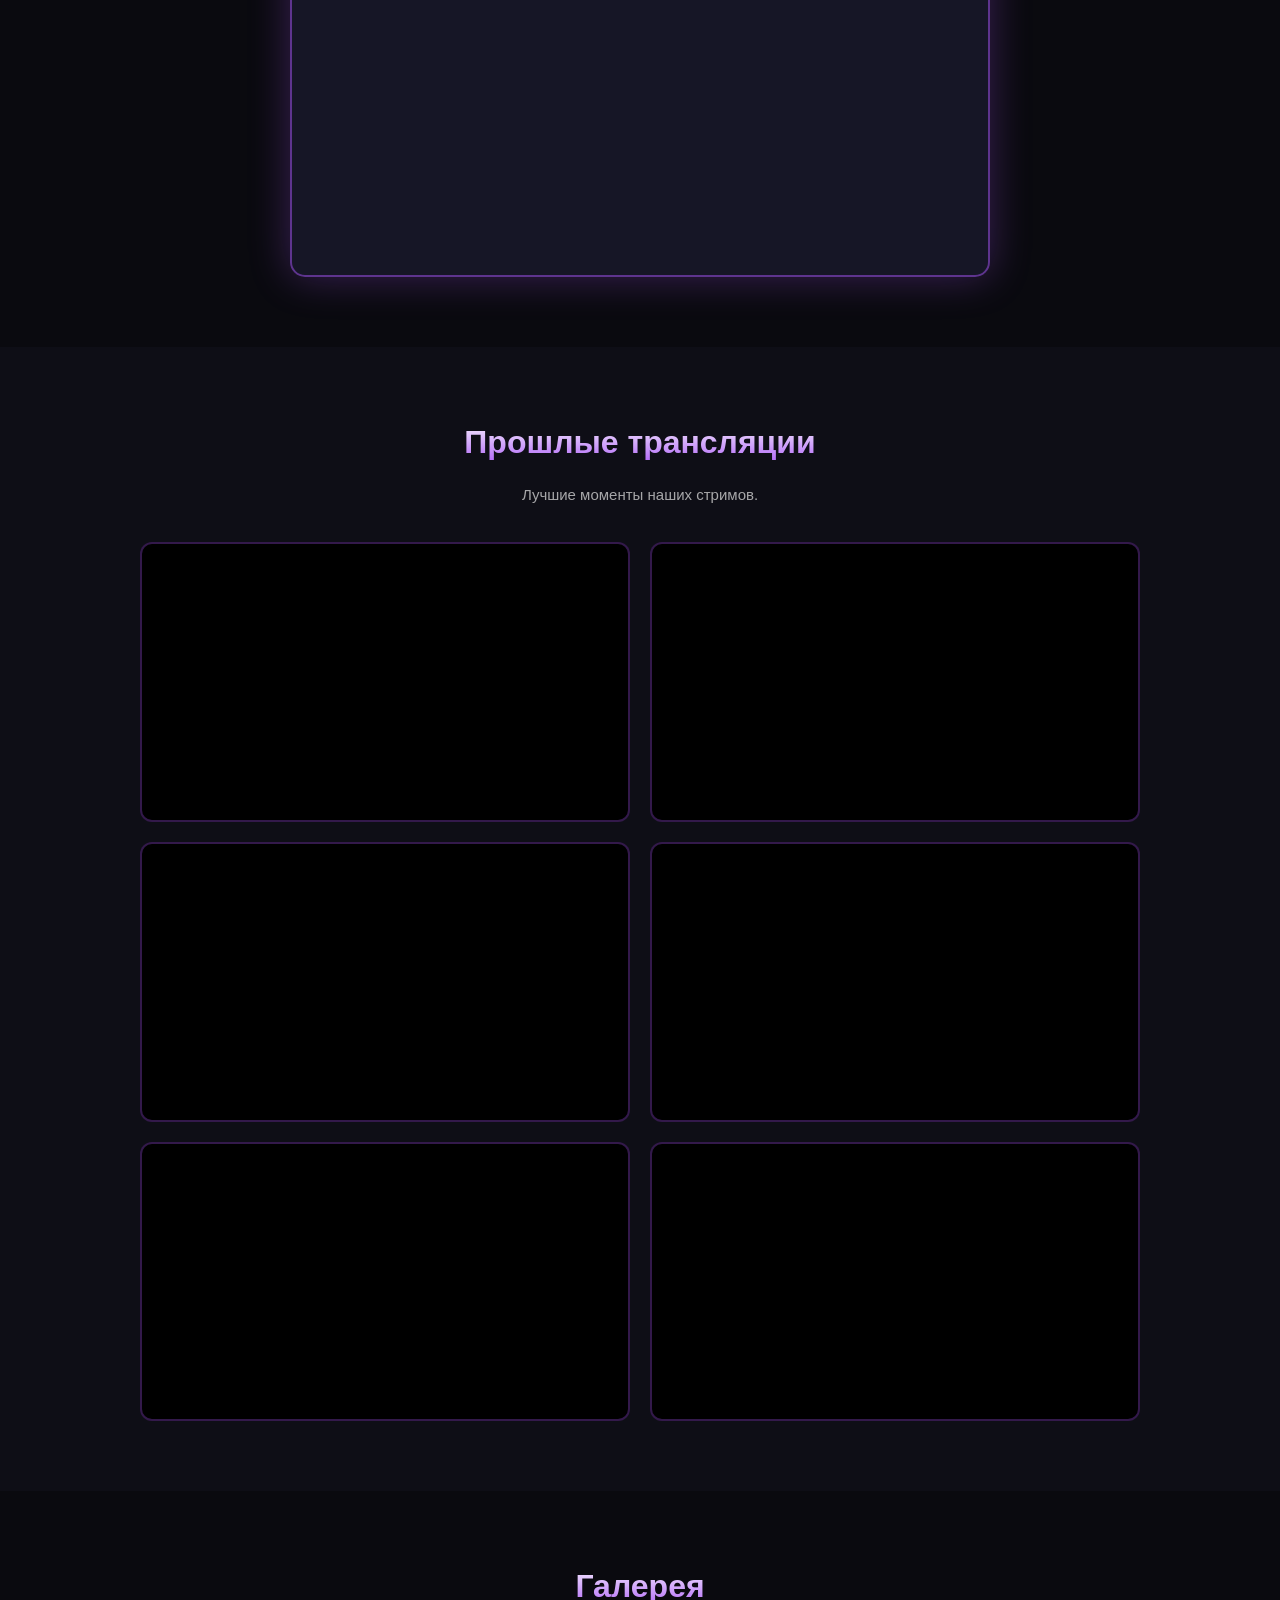
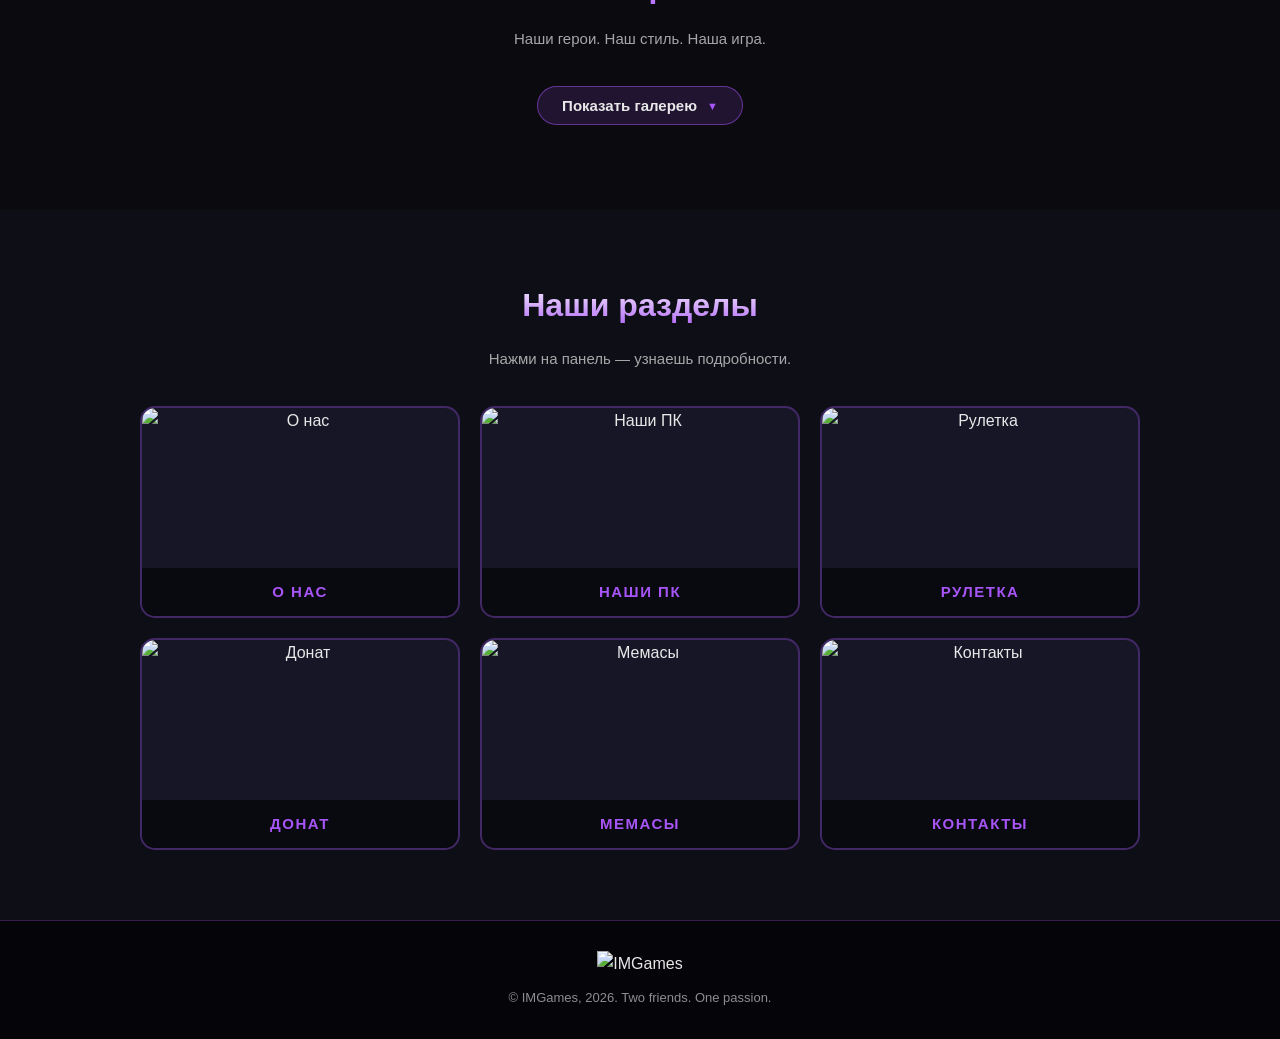
==== commit 57cf0e9c: "index.html" ====
--- a/index.html
+++ b/index.html
@@ -6,6 +6,12 @@
 <title>IMGames — Перезагрузка</title>
 <link rel="stylesheet" href="style.css">
 <link rel="icon" href="https://raw.githubusercontent.com/VityaMoroz/theIMGamesBOT/main/МойЛОГО.png">
+
+<!-- ИКОНКА И НАЗВАНИЕ ДЛЯ ДОБАВЛЕНИЯ НА ГЛАВНЫЙ ЭКРАН -->
+<link rel="manifest" href="manifest.json">
+<link rel="apple-touch-icon" href="https://raw.githubusercontent.com/VityaMoroz/theIMGamesBOT/main/МойЛОГО.png">
+<meta name="apple-mobile-web-app-title" content="theIMGames">
+<meta name="theme-color" content="#a855f7">
 </head>
 <body>
 
